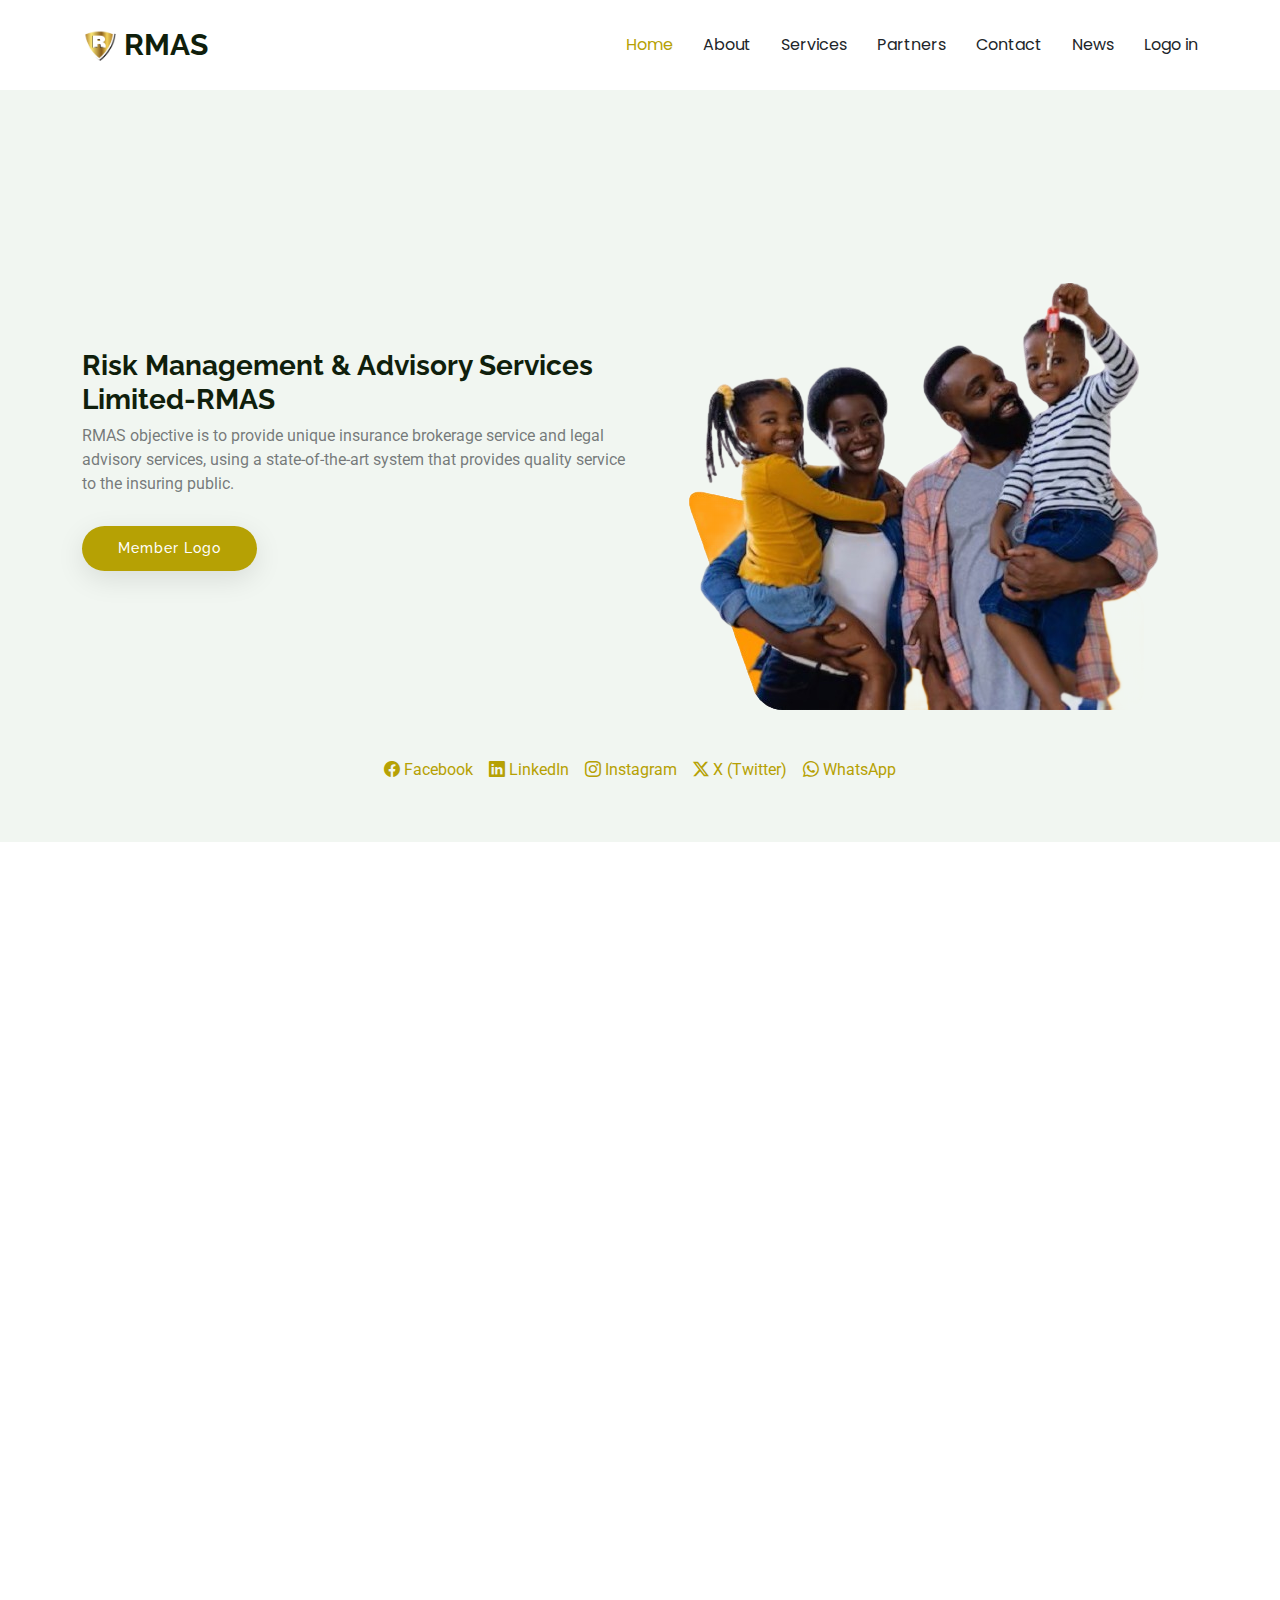
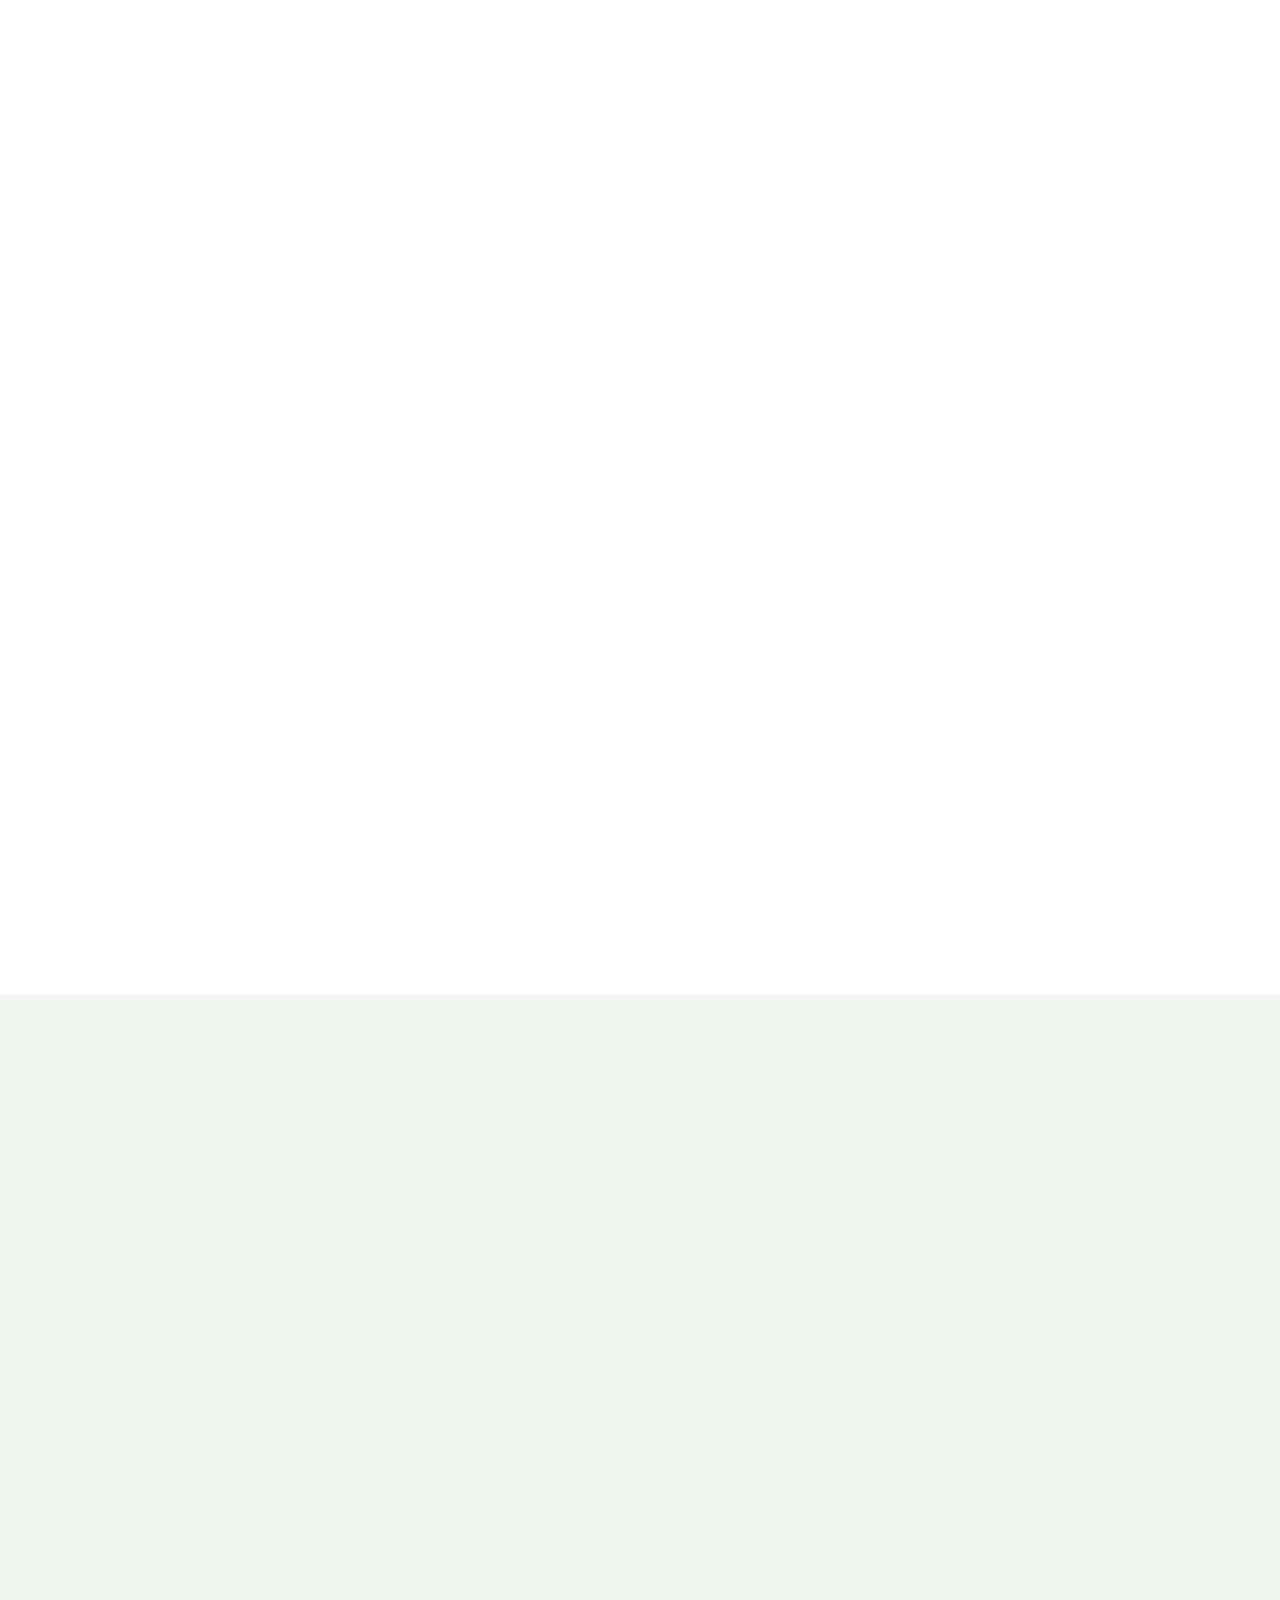
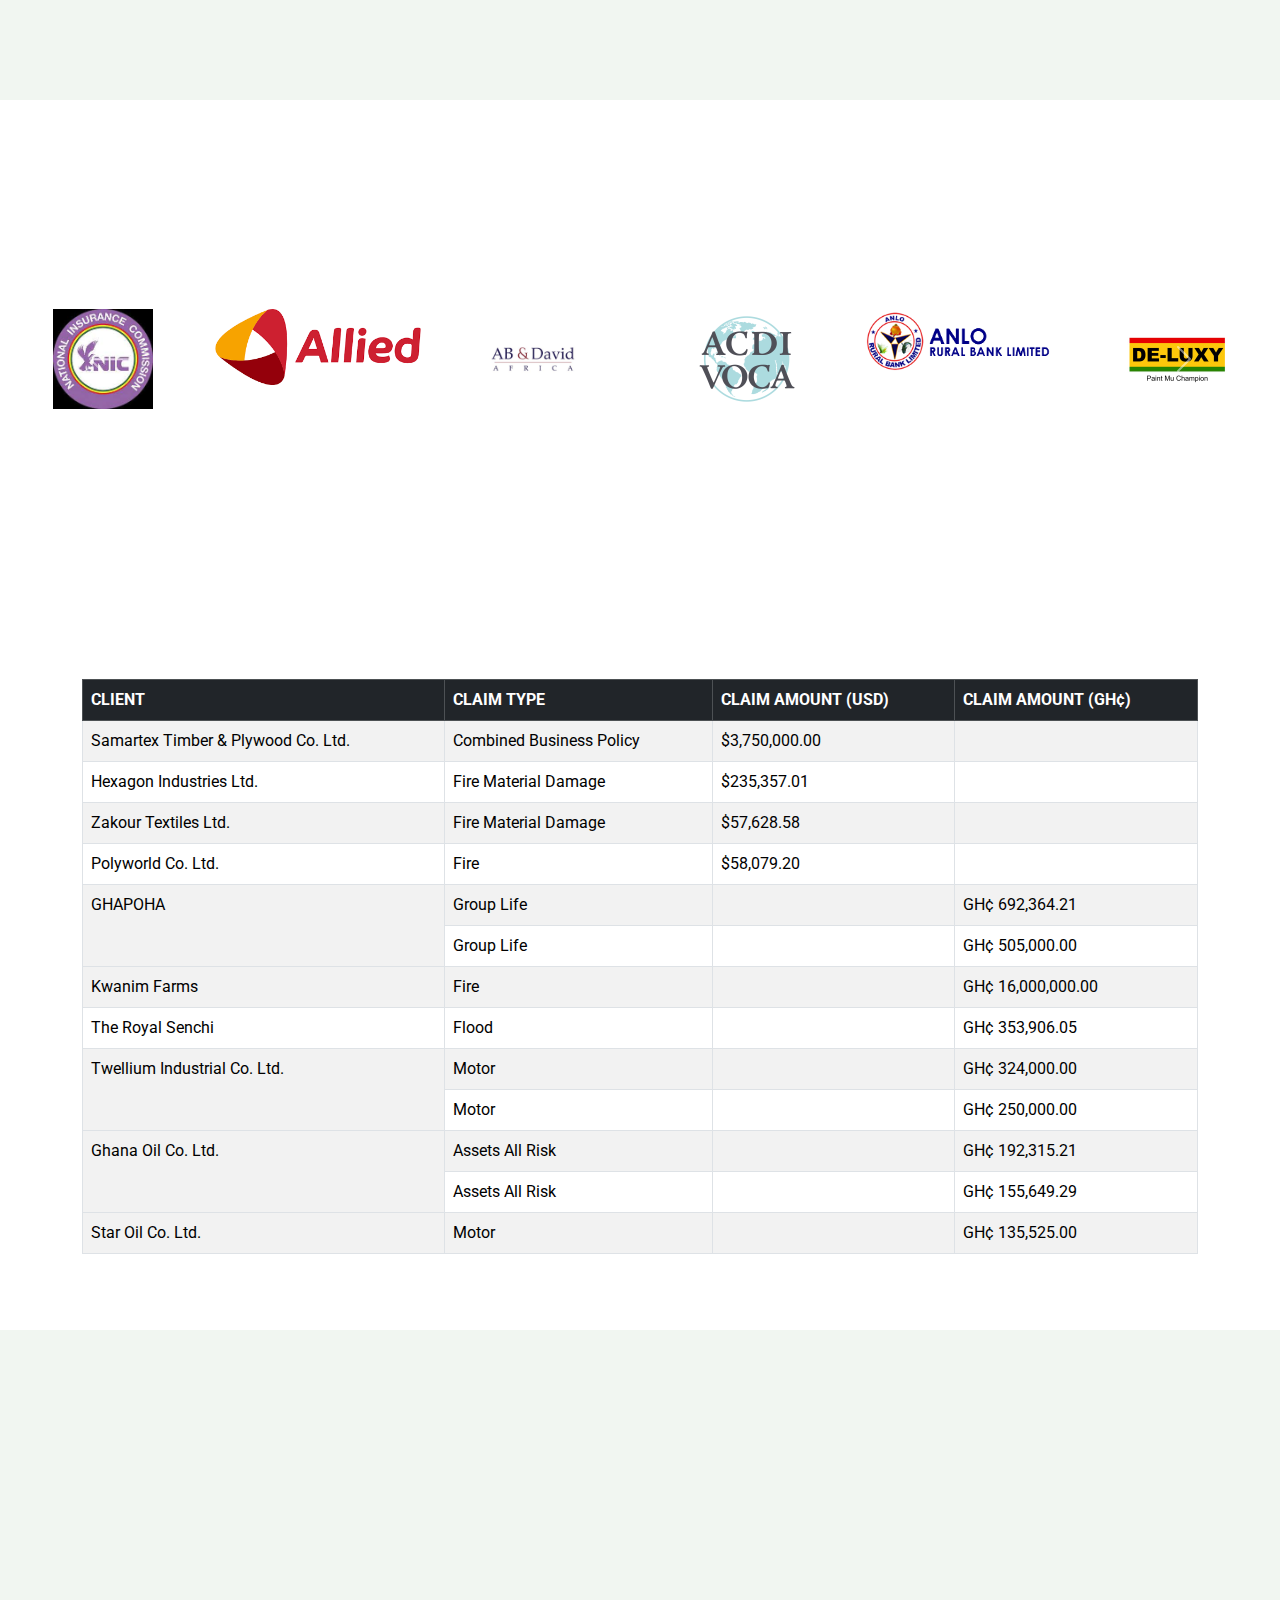
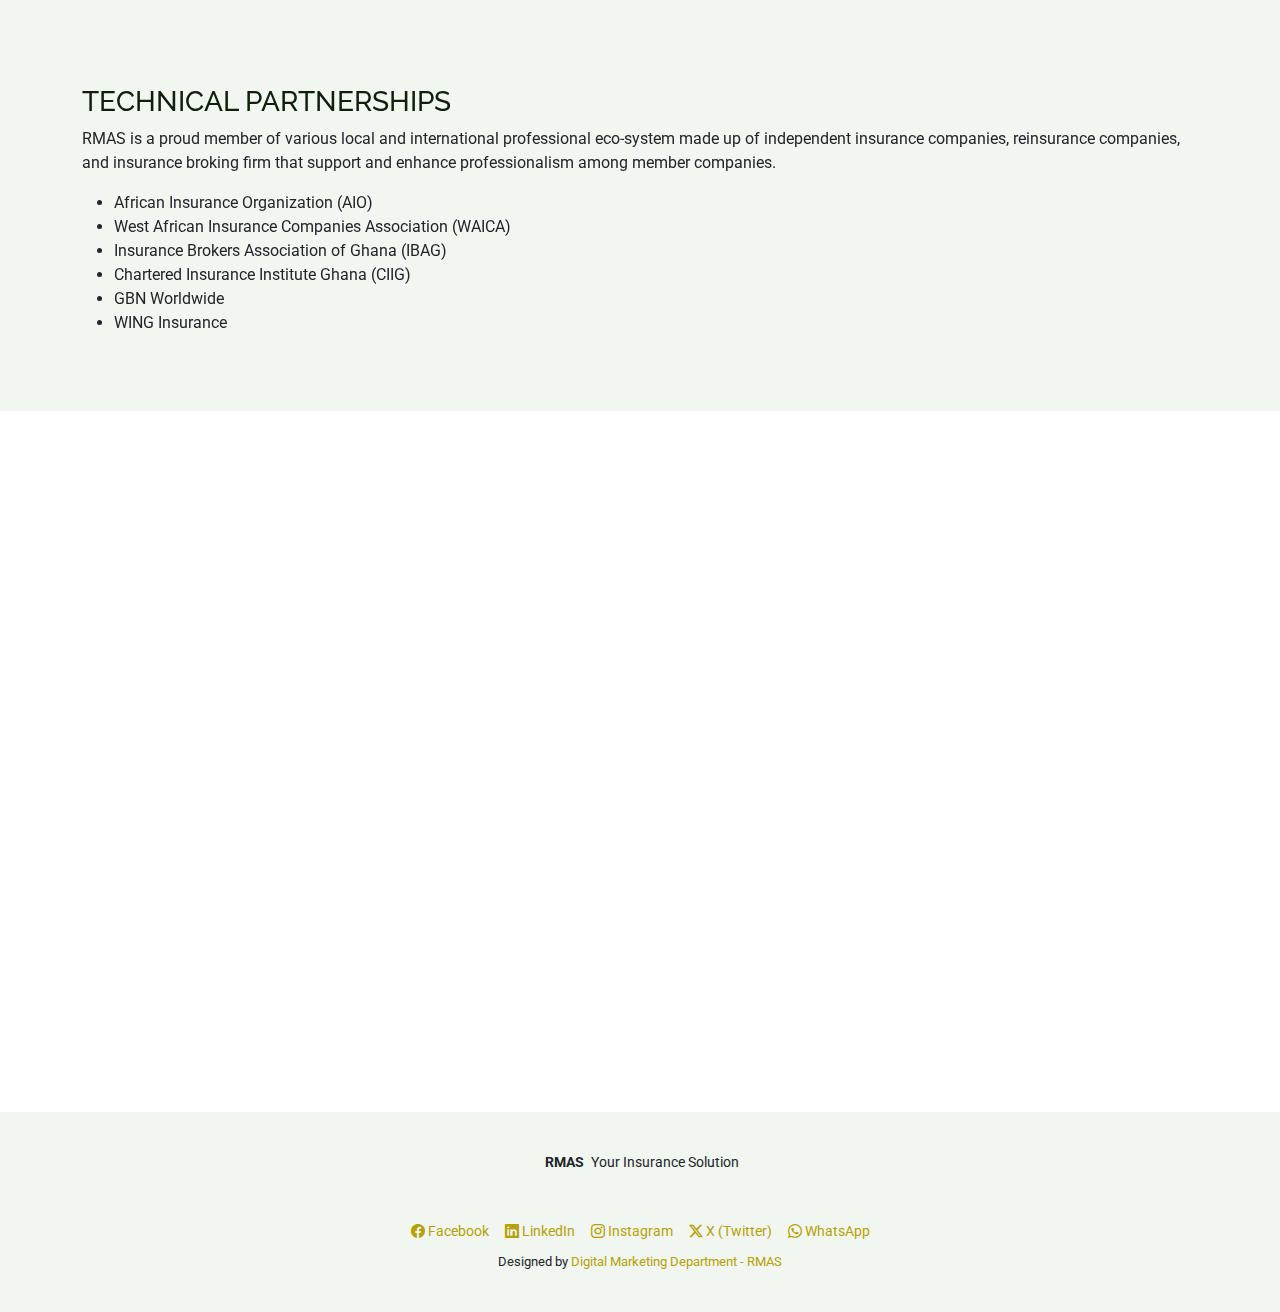
==== index.html @ d05bb5bb "Add files via upload" ====
<!DOCTYPE html>
<html lang="en">

<head>
  <meta charset="utf-8">
  <meta content="width=device-width, initial-scale=1.0" name="viewport">
  <title>RMAS - Insurance Brokers</title>
  <meta name="description" content="">
  <meta name="keywords" content="">

  <!--claims table-->
  <link href="https://cdn.jsdelivr.net/npm/bootstrap@5.3.0/dist/css/bootstrap.min.css" rel="stylesheet">

  <!-- Favicons -->
  <link href="assets/img/logo_head.png" rel="icon">
  <link href="assets/img/logo_head.png" rel="apple-touch-icon">

  <!-- Fonts -->
  <link href="https://fonts.googleapis.com" rel="preconnect">
  <link href="https://fonts.gstatic.com" rel="preconnect" crossorigin>
  <link href="https://fonts.googleapis.com/css2?family=Roboto:ital,wght@0,100;0,300;0,400;0,500;0,700;0,900;1,100;1,300;1,400;1,500;1,700;1,900&family=Poppins:ital,wght@0,100;0,200;0,300;0,400;0,500;0,600;0,700;0,800;0,900;1,100;1,200;1,300;1,400;1,500;1,600;1,700;1,800;1,900&family=Raleway:ital,wght@0,100;0,200;0,300;0,400;0,500;0,600;0,700;0,800;0,900;1,100;1,200;1,300;1,400;1,500;1,600;1,700;1,800;1,900&display=swap" rel="stylesheet">

  <!-- Vendor CSS Files -->
  <link href="assets/vendor/bootstrap/css/bootstrap.min.css" rel="stylesheet">
  <link href="assets/vendor/bootstrap-icons/bootstrap-icons.css" rel="stylesheet">
  <link href="assets/vendor/aos/aos.css" rel="stylesheet">
  <link href="assets/vendor/glightbox/css/glightbox.min.css" rel="stylesheet">

  <!-- Main CSS File -->
  <link href="assets/css/main.css" rel="stylesheet">

  

  <!-- CSS for Styling & Animation -->  
  <style>  
    .faq-title {  
      display: flex;  
      justify-content: space-between;  
      align-items: center;  
      cursor: pointer;  
      padding: 15px;  
      background: #f8f9fa;  
      border-radius: 10px;  
      transition: background 0.3s ease;  
    }  

    .faq-title:hover {  
      background: #e9ecef;  
    }  

    .faq-title h4 {  /* Corrected to h4 */  
      flex-grow: 1;  
      margin: 0 10px;  
      font-size: 16px;  
    }  

    .faq-title i {  
      font-size: 18px;  
      transition: transform 0.3s ease;  
    }  

    .faq-content {  
      display: none;  
      padding: 15px;  
      background: #fff;  
      border-radius: 10px;  
      box-shadow: 0 2px 5px rgba(0, 0, 0, 0.1);  
      transition: all 0.3s ease;  
    }  

    .faq-content.show {  
      display: block;  
    }  

    .faq-item {  
      margin-bottom: 15px;  
      border-radius: 10px;  
      overflow: hidden;  
    }  
  </style>
</head>

<body class="index-page">

  <header id="header" class="header d-flex align-items-center sticky-top">
    <div class="container-fluid container-xl position-relative d-flex align-items-center justify-content-between">

      <a href="index.html" class="logo d-flex align-items-center">  
        <!-- Uncomment the line below if you also wish to use an image logo -->  
        <img src="assets/img/logo_head.png" alt="ERMAS Logo" class="logo-head">  
        <h1 class="sitename">RMAS</h1>  
      </a>  

      <nav id="navmenu" class="navmenu">
        <ul>
          <li><a href="#hero" class="active">Home</a></li>
          <li><a href="#about">About</a></li>
          <li><a href="#services">Services</a></li>
          <li><a href="#features">Partners</a></li>
          <li><a href="#contact">Contact</a></li>
          <il><a href="news.html">News</a></il>
          <li><a href="https://rmasbroker.com/">Logo in</a></li>
        </ul>
        <i class="mobile-nav-toggle d-xl-none bi bi-list"></i>
      </nav>

    </div>
  </header>

  <main class="main">

    <!-- Hero Section -->
    <section id="hero" class="hero section light-background">

      <div class="container position-relative" data-aos="fade-up" data-aos-delay="100">
        <div class="row gy-12">
          <div class="col-lg-6 order-2 order-lg-1 d-flex flex-column justify-content-center">
            <h3><strong>Risk Management & Advisory Services Limited-RMAS</strong></h3>
            <p>RMAS objective is to provide unique insurance brokerage service and legal advisory services, using a state-of-the-art system that provides quality service to the insuring public.</p>
            <div class="d-flex">
              <a href="https://rmasbroker.com/" class="btn-get-started">Member Logo</a>
            </div>
          </div>
          <div class="col-lg-6 order-1 order-lg-2 d-flex justify-content-center light-background align-items-center">
            <img src="assets/img/joyup.png" class="img-fluid" alt="Joyup Logo">
          </div>
    
          
        </div>
      </div>

      <div class="icon-boxes position-relative" data-aos="fade-up" data-aos-delay="200">
        <div class="container position-relative">
            <div class="d-flex justify-content-center align-items-center flex-wrap gap-3 mt-5">
                <a href="https://www.facebook.com/rmasbroker" target="_blank" class="text-decoration-none">
                    <i class="bi bi-facebook"></i> Facebook
                </a>
                <a href="https://www.linkedin.com/company/risk-management-advisory-service-rmas/?viewAsMember=true" target="_blank" class="text-decoration-none">
                    <i class="bi bi-linkedin"></i> LinkedIn
                </a>
                <a href="https://www.instagram.com/rmasbroker/" target="_blank" class="text-decoration-none">
                    <i class="bi bi-instagram"></i> Instagram
                </a>                
                <a href="https://x.com/rmasbroker" target="_blank" class="text-decoration-none">
                  <i class="bi bi-twitter-x"></i> X (Twitter)
              </a>
                <a href="https://wa.me/0277595009" target="_blank" class="text-decoration-none">
                  <i class="bi bi-whatsapp"></i> WhatsApp
              </a>
            </div>
        </div>
    </div>
    
        </div>
      </div>

    </section><!-- /Hero Section -->

    <!-- About Section -->
    <section id="about" class="about section">

      <div class="container">

        <div class="row gy-4">

          <div class="col-lg-6 content" data-aos="fade-up" data-aos-delay="100">
            <!--<p class="who-we-are">Who We Are</p>-->
            <h3>Vision</h3>
            <p class="fst-italic">
              To be among the best broking firms in Ghana and sub-region and recognized as an institution that offer service with diligence and professionalism.
            </p>
            <h3>Core Value</h3>
            <ul>
              <li><i class="bi bi-check-circle"></i> <span>Prompt Service.</span></li>
              <li><i class="bi bi-check-circle"></i> <span>Diligence.</span></li>
              <li><i class="bi bi-check-circle"></i> <span>Professionalism.</span></li>
            </ul>
          </div>

          <div class="col-lg-6 about-images" data-aos="fade-up" data-aos-delay="200">
            <div class="row gy-4">
              <div class="col-lg-5">
                <img src="assets/img/about1.avif" class="img-fluid" alt="" loading="lazy">
              </div>
              <div class="col-lg-6">
                <div class="row gy-2">
                  <div class="col-lg-12">
                    <img src="assets/img/about2.jpg" class="img-fluid" alt="">
                  </div>
                  <div class="col-lg-12">
                    <img src="assets/img/about3.jpg" class="img-fluid" alt="">
                  </div>
                  <!--<div class="col-lg-12">
                    <img src="assets/img/about4.jpg" class="img-fluid" alt="">
                  </div>-->
                </div>
              </div>
            </div>

          </div>

        </div>

      </div>
    </section><!-- /About Section -->

    <!-- Services Section -->
    <section id="services" class="services section">

      <!-- Section Title -->
      <div class="container section-title" data-aos="fade-up">
        <h2>Services</h2>
        <div><span>We offer the following services</span></div>
      </div><!-- End Section Title -->

      <div class="container">

        <div class="row gy-4">

          <div class="col-lg-4 col-md-6" data-aos="fade-up" data-aos-delay="100">
            <div class="service-item  position-relative">
                <h3>Risk Audit and advisory services</h3>
              </a>
              <p>RMAS provides tailored insurance solutions designed to meet the specific need of each client. To ensure the most appropriate recommendations, RMAS conducts a thorough analysis and review of client’s risk exposures taking into consideration the nature and type of business operation. 
                Where there are existing insurance policies, the insurance audit enables RMAS to identify gaps if any in the insurance arrangement.
                RMAS secures the widest possible covers to serve the unique needs of clients’ at the most competitive premium quotation.</p>
            </div>
          </div><!-- End Service Item -->

          <div class="col-lg-4 col-md-6" data-aos="fade-up" data-aos-delay="200">
            <div class="service-item position-relative">
                <h3>Insurance Placement</h3>
              </a>
              <p>RMAS secures tailor-made products to satisfy the unique needs of each client after careful deliberation. Policies are arranged with selected insurance companies with regards to cost, technical and financial capacity, terms and conditions in favor of the client.
              </p>
            </div>
          </div><!-- End Service Item -->

          <div class="col-lg-4 col-md-6" data-aos="fade-up" data-aos-delay="300">
            <div class="service-item position-relative">
                <h3> Claims Management</h3>
              </a>
              <p>The crux of insurance arrangement is claims management. 
                RMAS’s capabilities are legend in regarding to claims management. 
                RMAS assists client’s to complete all necessary documentation expeditiously.
                After the submission of all claims documentation, RMAS provides the technical underpinnings for its clients and ensures claims are settled within the provisions of the cover provided.</p>
            </div>
          </div><!-- End Service Item -->

          <div class="col-lg-4 col-md-6" data-aos="fade-up" data-aos-delay="400">
            <div class="service-item position-relative">
                <h3>Regulatory Compliance</h3>
              </a>
              <p>Some insurance policies are statutory requirements and hence mandatory. An assessment is carried out to ensure compliance with statutory requirements as provided in such laws as:-
                <ul>  
                  <li>Insurance Act 2021, (Act 1061)</li>  
                  <li>Motor Vehicle (Third Party) Insurance Act. (1958)</li>  
                  <li>Workmen Compensation Law, (1987)</li>  
                  <li>Pensions Act, 2008 (ACT 766), as amended by National Pensions Law 2021</li>  
                  <li>And other applicable Laws</li>  
                </ul>  </p>
              <a href="service-details.html" class="stretched-link"></a>
            </div>
          </div><!-- End Service Item -->

          <div class="col-lg-4 col-md-6" data-aos="fade-up" data-aos-delay="500">
            <div class="service-item position-relative">
                <h3>Legal Services (Relating to insurance)</h3>
              </a>
              <p>RMAS offers legal services in relation to insurance and corporate governance.</p>
              <a href="service-details.html" class="stretched-link"></a>
            </div>
          </div><!-- End Service Item -->

          <div class="col-lg-4 col-md-6" data-aos="fade-up" data-aos-delay="600">  
            <div class="service-item position-relative">  
                <img src="assets/img/logo_head.png">  
            </div>  
        </div>  <!-- End Service Item -->

        </div>

      </div>

    </section><!-- /Services Section -->


    <!-- Brokerage Section -->
    <section id="service" class="features section light-background">  
      <!-- Section Title -->  
      <div class="container section-title" data-aos="fade-up">  
        <h2>Brokerage Services</h2>  
        <div><span class="description-title">RMAS </span>offered/offers brokerage services to the following companies.</div> 
      </div>  
    
      <div class="container">  
        <div class="row gy-4">  
    
          <!-- First Row -->  
          <div class="col-md-6 col-lg-4" data-aos="fade-up" data-aos-delay="200">  
            <div class="feature-box faq-item">  
              <div class="faq-title">  
                <h4>GOVERNMENT/ PARASTATAL INSTITUTIONS</h4>  
                <i class="faq-toggle bi bi-chevron-right"></i>  
              </div>  
              <div class="faq-content">  
                <ul>  
                  <li>Social Security & National Insurance Trust (SSNIT)</li>  
                  <li>Ghana Ports and Harbours Authority (GPHA)</li>  
                  <li>National Insurance Commission (NIC)</li>  
                  <li>Ghana School of Law</li>  
                  <li>Agence Francaise De Development</li>  
                  <li>Ghana Institute of Management and Public Administration (GIMPA)</li>  
                  <li>Ghana Incentive-Based Risk Sharing System for Agricultural Lending (GIRSAL)</li>  
                  <li>Ghana Water Co. Ltd.</li>  
                </ul>  
              </div>  
            </div>  
          </div>  
    
          <div class="col-md-6 col-lg-4" data-aos="fade-up" data-aos-delay="300">  
            <div class="feature-box faq-item">  
              <div class="faq-title">  
                <h4>MANUFACTURING/ TELECOM</h4>  <!-- Corrected to <h4> -->  
                <i class="faq-toggle bi bi-chevron-right"></i>  
              </div>  
              <div class="faq-content">  
                <ul>  
                  <li>Impact Art Limited</li>  
                  <li>Angel Data & Telecom Services</li>  
                  <li>Latex Foam Rubber Products Ltd</li>  
                  <li>Isada Concrete Ltd</li>  
                  <li>Hexagon Industries Ltd</li>  
                  <li>Twellium Industrial Company Ghana Ltd.</li>  
                  <li>Sahdo Industries Ltd.</li>  
                  <li>StarFood Co. Ltd.</li>  
                  <li>Foodtech Co. Ltd</li>  
                </ul>   
              </div>  
            </div>  
          </div>  
    
          <div class="col-md-6 col-lg-4" data-aos="fade-up" data-aos-delay="400">  
            <div class="feature-box faq-item">  
              <div class="faq-title">  
                <h4>HOSPITALITY</h4>  <!-- Corrected to <h4> -->  
                <i class="faq-toggle bi bi-chevron-right"></i>  
              </div>  
              <div class="faq-content">  
                <ul>  
                  <li>Lancaster Hotel</li>  
                  <li>The Royal Senchi Resort</li>  
                  <li>Golden Bean Hotel</li>  
                  <li>Sputnik Travel and Tours Ltd</li>  
                  <li>Nustar Lodge Ltd</li>  
                  <li>Hotel Stevens, Ho</li>  
                  <li>Agblor Lodge</li>  
                  <li>Dee-Gold Lodge</li>  
                  <li>Gateway Hotel</li>  
                </ul>    
              </div>  
            </div>  
          </div>  
    
          <!-- Second Row -->  
          <div class="col-md-6 col-lg-4" data-aos="fade-up" data-aos-delay="500">  
            <div class="feature-box faq-item">  
              <div class="faq-title">  
                <h4>ENERGY </h4>  <!-- Corrected to <h4> -->  
                <i class="faq-toggle bi bi-chevron-right"></i>  
              </div>  
              <div class="faq-content">  
                <ul>  
                  <li>Goil Plc.</li>  
                  <li>Star Oil Ltd</li>  
                  <li>Strategic Energy</li>  
                  <li>Glory Oil Co. Ltd.</li>  
                  <li>Oil Channel Ltd</li>  
                  <li>Allied Oil Ltd</li>  
                  <li>Trade Cross Ltd</li>  
                  <li>Jubaili Bros. Ltd</li>  
                  <li>Lucky Oil Company Ltd</li>  
                  <li>Dzikson Co. Ltd.</li>  
                  <li>Blanko Oil Ltd.</li>  
                  <li>Bulk Oil Storage and Transportation Co. Ltd. (BOST)</li>  
                </ul>  
              </div>  
            </div>  
          </div>  
    
          <div class="col-md-6 col-lg-4" data-aos="fade-up" data-aos-delay="600">  
            <div class="feature-box faq-item">  
              <div class="faq-title">  
                <h4>AGRIC/ COMMERCE/ TRANSPORT</h4>  <!-- Corrected to <h4> -->  
                <i class="faq-toggle bi bi-chevron-right"></i>  
              </div>  
              <div class="faq-content">  
                <ul>  
                  <li>Takoradi Flour Mill Ltd</li>  
                  <li>Logs &amp; Lumber Ltd</li>  
                  <li>Samartex Timber &amp; Plywood Co. Ltd.</li>  
                  <li>Aglow Agric Products Ltd</li>  
                  <li>Zuma Trading</li>  
                  <li>Western Textiles Ltd</li>  
                  <li>All Office Ltd</li>  
                  <li>Blanko Logistic Co. Ltd.</li>  
                  <li>Arise Logistic Co. Ltd.</li>  
                  <li>Universal Car Care Co. Ltd.</li>  
                  <li>Ibrawud Co. Ltd.</li>  
                  <li>StarLog Co. Ltd</li>  
                  <li>Nutmeg Limited</li>  
                  <li>Samiva Limited</li>  
                </ul>   
              </div>  
            </div>  
          </div>  
    
          <div class="col-md-6 col-lg-4" data-aos="fade-up" data-aos-delay="700">  
            <div class="feature-box faq-item">  
              <div class="faq-title">  
                <h4>FINANCIAL INSTITUTIONS</h4>  <!-- Corrected to <h4> -->  
                <i class="faq-toggle bi bi-chevron-right"></i>  
              </div>  
              <div class="faq-content">  
                <ul>  
                  <li>ARB Apex Bank Plc</li>  
                  <li>Kpassa Rural Bank</li>  
                  <li>Boulders Advisors Ltd</li>  
                  <li>Anlo Rural Bank Ltd</li>  
                  <li>XDS Data Ghana Ltd</li>  
                </ul>    
              </div>  
            </div>  
          </div>  

          <!-- third Row -->  
          <div class="col-md-6 col-lg-4" data-aos="fade-up" data-aos-delay="500">  
            <div class="feature-box faq-item">  
              <div class="faq-title">  
                <h4>MINING / CONSTRUCTION</h4>  <!-- Corrected to <h4> -->  
                <i class="faq-toggle bi bi-chevron-right"></i>  
              </div>  
              <div class="faq-content">  
                <ul>  
                  <li>Krane Construction Gh. Ltd</li>  
                  <li>Mapp-H Construction Ltd</li>  
                  <li>Ship Partner West Africa</li>  
                  <li>Naine Trac Ghana Ltd</li>  
                  <li>General Construction Company Limited</li>  
                </ul>    
              </div>  
            </div>  
          </div>  
    
          <div class="col-md-6 col-lg-4" data-aos="fade-up" data-aos-delay="600">  
            <div class="feature-box faq-item">  
              <div class="faq-title">    
                <h4>CONSULTANCY</h4>  <!-- Corrected to <h4> -->  
                <i class="faq-toggle bi bi-chevron-right"></i>  
              </div>  
              <div class="faq-content">  
                <ul>  
                  <li>AB &amp; David Law</li>  
                  <li>Pragma Solution Limited</li>  
                  <li>Vista Architects</li>  
                  <li>KE &amp; T Consult</li>  
                </ul>  
              </div>  
            </div>  
          </div>  
    
        </div>  
      </div>  
    
        
    
    
    </section><!-- /Features Section -->  
    
    <!-- client Section -->
    <section id="" class="pricing section">

      <!-- Section Title -->
      <div class="container section-title" data-aos="fade-up">
        <h2>client</h2>
        <div><span>Some Of Our</span> <span class="description-title">Clients</span></div>
      </div><!-- End Section Title -->

            <div id="partnersCarousel" class="carousel slide" data-bs-ride="carousel">
                <!-- Carousel Inner -->
                <div class="carousel-inner text-center">
                    <!-- Slide 1 -->
                    <div class="carousel-item active">
                        <div class="row g-2">
                            <div class="col-2">
                              <img src="assets/img/clients/nic.jpg" class="img-fluid" alt="Partner 1 Logo" style="max-height: 100px; object-fit: contain;">
                            </div>
                            <div class="col-2">
                                <img src="assets/img/clients/allied.png" class="img-fluid" alt="Partner 2 Logo" style="max-height: 100px; object-fit: contain;">
                            </div>
                            <div class="col-2">
                                <img src="assets/img/clients/ab&david.jpg" class="img-fluid" alt="Partner 3 Logo" style="max-height: 100px; object-fit: contain;">
                            </div>
                            <div class="col-2">
                                <img src="assets/img/clients/acdi voca.webp" class="img-fluid" alt="Partner 4 Logo" style="max-height: 100px; object-fit: contain;">
                            </div>
                            <div class="col-2">
                              <img src="assets/img/clients/anlo rural bank.png" class="img-fluid" alt="Partner 4 Logo" style="max-height: 100px; object-fit: contain;">
                          </div>
                          <div class="col-2">
                            <img src="assets/img/clients/de-luxy.jpg" class="img-fluid" alt="Partner 4 Logo" style="max-height: 100px; object-fit: contain;">
                        </div>
                        </div>
                    </div>
                    <!-- Slide 2 -->
                    <div class="carousel-item">
                        <div class="row g-4">
                            <div class="col-2">
                                <img src="assets/img/clients/Glory oil.jpg" class="img-fluid" alt="Partner 5 Logo" style="max-height: 100px; object-fit: contain;">
                            </div>
                            <div class="col-2">
                                <img src="assets/img/clients/goil.png" class="img-fluid" alt="Partner 6 Logo" style="max-height: 100px; object-fit: contain;">
                            </div>
                            <div class="col-2">
                                <img src="assets/img/clients/golden.jpg" class="img-fluid" alt="Partner 6 Logo" style="max-height: 100px; object-fit: contain;">
                            </div>
                            <div class="col-2">
                                <img src="assets/img/clients/GPHALOGO.png" class="img-fluid" alt="Partner 6 Logo" style="max-height: 100px; object-fit: contain;">
                            </div>
                            <div class="col-2">
                              <img src="assets/img/clients/krane.png" class="img-fluid" alt="Partner 4 Logo" style="max-height: 100px; object-fit: contain;">
                          </div>
                          <div class="col-2">
                            <img src="assets/img/clients/lancaster-accra.jpg" class="img-fluid" alt="Partner 4 Logo" style="max-height: 100px; object-fit: contain;">
                        </div>
                        </div>
                    </div>
                    <!-- Slide 3 -->
                    <div class="carousel-item">
                      <div class="row g-4">
                          <div class="col-2">
                              <img src="assets/img/clients/LATEX FOAM.jpg" class="img-fluid" alt="Partner 5 Logo" style="max-height: 100px; object-fit: contain;">
                          </div>
                          <div class="col-2">
                              <img src="assets/img/clients/logs.png" class="img-fluid" alt="Partner 6 Logo" style="max-height: 100px; object-fit: contain;">
                          </div>
                          <div class="col-2">
                              <img src="assets/img/clients/Oilchannel_Logo.jpeg" class="img-fluid" alt="Partner 6 Logo" style="max-height: 100px; object-fit: contain;">
                          </div>
                          <div class="col-2">
                              <img src="assets/img/clients/Samartex Logo with name.jpg" class="img-fluid" alt="Partner 6 Logo" style="max-height: 100px; object-fit: contain;">
                          </div>
                          <div class="col-2">
                            <img src="assets/img/clients/samiva.jpg" class="img-fluid" alt="Partner 4 Logo" style="max-height: 100px; object-fit: contain;">
                        </div>
                        <div class="col-2">
                          <img src="assets/img/clients/senchi.jpg" class="img-fluid" alt="Partner 4 Logo" style="max-height: 100px; object-fit: contain;">
                      </div>
                      </div>
                  </div>
                  <!-- Slide 4 -->
                  <div class="carousel-item">
                    <div class="row g-4">
                        <div class="col-2">
                            <img src="assets/img/clients/ssnit.png" class="img-fluid" alt="Partner 5 Logo" style="max-height: 100px; object-fit: contain;">
                        </div>
                        <div class="col-2">
                            <img src="assets/img/clients/STAROIL.jpg" class="img-fluid" alt="Partner 6 Logo" style="max-height: 100px; object-fit: contain;">
                        </div>
                        <div class="col-2">
                            <img src="assets/img/clients/xds.jpg" class="img-fluid" alt="Partner 6 Logo" style="max-height: 100px; object-fit: contain;">
                        </div>
                        <div class="col-2">
                            <img src="assets/img/clients/twellium.png" class="img-fluid" alt="Partner 6 Logo" style="max-height: 100px; object-fit: contain;">
                        </div>
                        <div class="col-2">
                          <img src="assets/img/clients/ARBapex.png" class="img-fluid" alt="Partner 4 Logo" style="max-height: 100px; object-fit: contain;">
                      </div>
                      <div class="col-2">
                        <!--<img src="assets/img/clients/" class="img-fluid" alt="Partner 4 Logo" style="max-height: 100px; object-fit: contain;">-->
                    </div>
                    </div>
                </div>
                </div>
    
                <!-- Controls -->
                <button class="carousel-control-prev" type="button" data-bs-target="#partnersCarousel" data-bs-slide="prev">
                    <span class="carousel-control-prev-icon" aria-hidden="true"></span>
                    <span class="visually-hidden">Previous</span>
                </button>
                <button class="carousel-control-next" type="button" data-bs-target="#partnersCarousel" data-bs-slide="next">
                    <span class="carousel-control-next-icon" aria-hidden="true"></span>
                    <span class="visually-hidden">Next</span>
                </button>
            </div>

    </section><!-- /client Section -->

   <!--claim section-->
    <section id=""class="">
      <!-- Section Title -->  
      <div class="container section-title" data-aos="fade-up">  
        <h2>Claims</h2>  
        <div>Some <span class="description-title">Major </span>Cliams Handled.</div> 
      </div> 

      <div class="container">
      <table class="table table-bordered table-striped table-hover">
        <thead>
          <thead class="table-dark">
            <tr>
                <th>CLIENT</th>
                <th>CLAIM TYPE</th>
                <th>CLAIM AMOUNT (USD)</th>
                <th>CLAIM AMOUNT (GH¢)</th>
            </tr>
        </thead>
        <tbody>
            <tr>
                <td>Samartex Timber & Plywood Co. Ltd.</td>
                <td>Combined Business Policy</td>
                <td>$3,750,000.00</td>
                <td></td>
            </tr>
            <tr>
                <td>Hexagon Industries Ltd.</td>
                <td>Fire Material Damage</td>
                <td>$235,357.01</td>
                <td></td>
            </tr>
            <tr>
                <td>Zakour Textiles Ltd.</td>
                <td>Fire Material Damage</td>
                <td>$57,628.58</td>
                <td></td>
            </tr>
            <tr>
                <td>Polyworld Co. Ltd.</td>
                <td>Fire</td>
                <td>$58,079.20</td>
                <td></td>
            </tr>
            <tr>
                <td rowspan="2">GHAPOHA</td>
                <td>Group Life</td>
                <td></td>
                <td>GH¢ 692,364.21</td>
            </tr>
            <tr>
                <td>Group Life</td>
                <td></td>
                <td>GH¢ 505,000.00</td>
            </tr>
            <tr>
                <td>Kwanim Farms</td>
                <td>Fire</td>
                <td></td>
                <td>GH¢ 16,000,000.00</td>
            </tr>
            <tr>
                <td>The Royal Senchi</td>
                <td>Flood</td>
                <td></td>
                <td>GH¢ 353,906.05</td>
            </tr>
            <tr>
                <td rowspan="2">Twellium Industrial Co. Ltd.</td>
                <td>Motor</td>
                <td></td>
                <td>GH¢ 324,000.00</td>
            </tr>
            <tr>
                <td>Motor</td>
                <td></td>
                <td>GH¢ 250,000.00</td>
            </tr>
            <tr>
                <td rowspan="2">Ghana Oil Co. Ltd.</td>
                <td>Assets All Risk</td>
                <td></td>
                <td>GH¢ 192,315.21</td>
            </tr>
            <tr>
                <td>Assets All Risk</td>
                <td></td>
                <td>GH¢ 155,649.29</td>
            </tr>
            <tr>
                <td>Star Oil Co. Ltd.</td>
                <td>Motor</td>
                <td></td>
                <td>GH¢ 135,525.00</td>
            </tr>
        </tbody>
    </table></div>
    
    </section><!--end of claims section-->
    
    <!-- FAQ Section -->
<section id="features" class="faq section light-background">
  <!-- Section Title -->
  <div class="container section-title" data-aos="fade-up">
    <h2>Partners</h2>
  </div><!-- End Section Title -->

  <div class="container">
    <div class="row gy-4">
        <!-- Left Column: Note Section -->
        <div class="col-md-6 col-lg-6" data-aos="fade-up" data-aos-delay="100">
            <div class="content px-xl-5">
                <h3><span>Please </span><strong>Note</strong></h3>
                <p>
                    RMAS is licensed to deal with any Insurance Company. We always select the best or a combination of the best to ensure a holistic coverage for our client.
                </p>
            </div>
        </div>

        <!-- Right Column: FAQ Sections -->
        <div class="col-md-6 col-lg-6">
            <div class="row gy-4 d-flex flex-wrap">
                
                <!-- First FAQ Box -->
                <div class="col-md-6 col-lg-6" data-aos="fade-up" data-aos-delay="200">
                    <div class="feature-box faq-item">
                        <div class="faq-title">
                            <i class="bi bi-check-circle text-success"></i>
                            <h4>General Insurance </h4>
                            <i class="faq-toggle bi bi-chevron-down"></i>
                        </div>
                        <div class="faq-content">
                          <ul>
                            <li>SIC Insurance PLC.</li>
                            <li>Hollard Insurance Ghana Ltd.</li>
                            <li>Star Assurance Co. Ltd.</li>
                            <li>Vanguard Assurance Co. Ltd.</li>
                            <li>Enterprise Insurance Co. Ltd.</li>
                            <li>Donewell Insurance Co. Ltd.</li>
                            <li>Phoenix Insurance Co. Ltd.</li>
                            <li>Prime Insurance Co. Ltd.</li>
                            <li>Glico General Insurance Co. Ltd.</li>
                            <li>SanlamAllianz Insurance Ghana Ltd.</li>
                            <li>Loyalty Insurance Co. Ltd.</li>
                            <li>Imperial General Insurance Co. Ltd.</li>
                            <li>Ghana Union Assurance Co. Ltd.</li>
                            <li>Bedrock Insurance Co. Ltd.</li>
                            <li>Activa Insurance Co. Ltd.</li>
                            <li>Coronation Insurance Ghana Ltd.</li>
                            <li>Millennium Insurance Co. Ltd.</li>
                            <li>Nsia Ghana</li>
                            <li>Priority Insurance Ltd.</li>
                            <li>Provident Insurance Co. Ltd.</li>
                            <li>Quality Assurance Co. Ltd.</li>
                            <li>Serene Insurance Co. Ltd.</li>
                            <li>Sunu Assurance Co. Ltd.</li>
                            <li>Unique Insurance Co. Ltd.</li>
                        </ul>
                        
                        </div>
                    </div>
                </div>

                <!-- Second FAQ Box -->
                <div class="col-md-6 col-lg-6" data-aos="fade-up" data-aos-delay="300">
                    <div class="feature-box faq-item">
                        <div class="faq-title">
                            <i class="bi bi-check-circle text-success"></i>
                            <h4>Life Insurance</h4>
                            <i class="faq-toggle bi bi-chevron-down"></i>
                        </div>
                        <div class="faq-content">
                          <ul>
                            <li>Enterprise Life Co. Ltd.</li>
                            <li>GlicoLife Co. Ltd.</li>
                            <li>Pinnacle Life Co. Ltd.</li>
                            <li>Hollard Life Co. Ltd.</li>
                            <li>SIC Life Co. Ltd.</li>
                            <li>Metropolitan Life</li>
                            <li>Prudential Life</li>
                            <li>SanlamAllianz Life Ghana Ltd.</li>
                            <li>StarLife Co. Ltd.</li>
                            <li>Vanguard Life Co. Ltd.</li>
                            <li>Milife Co. Ltd.</li>
                            <li>Old Mutual Life Assurance Company Ghana</li>
                            <li>Impact Life Insurance Limited Company.</li>
                        </ul>
                        
                        </div>
                    </div>
                </div>

                <!-- Third FAQ Box -->
                <div class="col-md-6 col-lg-6" data-aos="fade-up" data-aos-delay="400">
                    <div class="feature-box faq-item">
                        <div class="faq-title">
                            <i class="bi bi-check-circle text-success"></i>
                            <h4>Medical & Health Insurance</h4>
                            <i class="faq-toggle bi bi-chevron-down"></i>
                        </div>
                        <div class="faq-content">
                          <ul>
                            <li>Acacia Health Insurance Ltd.</li>
                            <li>Premier Health Insurance</li>
                            <li>Cosmopolitan Health Insurance</li>
                            <li>Glico Healthcare Ltd.</li>
                            <li>Apex Health</li>
                            <li>Ace Medical</li>
                            <li>Equity Health Insurance Limited</li>
                            <li>Metropolitan Health Insurance Ghana Limited</li>
                            <li>Nationwide Medical Health Insurance Scheme Limited</li>
                        </ul>
                        
                        </div>
                    </div>
                </div>

            </div> <!-- End of inner row -->
        </div> <!-- End of FAQ column -->
        <div class="service-item  position-relative">
          <h3>TECHNICAL PARTNERSHIPS </h3>
        <p> RMAS is a proud member of various local and international professional eco-system made up of independent insurance companies, reinsurance companies, and insurance broking firm that support and enhance professionalism among member companies.
          <ul>
            <li>African Insurance Organization (AIO)</li>
            <li>West African Insurance Companies Association (WAICA)</li>
            <li>Insurance Brokers Association of Ghana (IBAG)</li>
            <li>Chartered Insurance Institute Ghana (CIIG)</li>
            <li>GBN Worldwide</li>
            <li>WING Insurance</li>
        </ul>
        
        </p>
      </div>
    
    </div> <!-- End of main row -->
</div>

</div>
</section><!-- /partners Section -->

    <!-- Contact Section -->
    <section id="contact" class="contact section">

      <!-- Section Title -->
      <div class="container section-title" data-aos="fade-up">
        <h2>Contact</h2>
        <div><span class="description-title">Contact Us</span></div>
      </div><!-- End Section Title -->

      <div class="container" data-aos="fade" data-aos-delay="100">

        <div class="row gy-4">

          <div class="col-lg-4">
            <div class="info-item d-flex" data-aos="fade-up" data-aos-delay="200">
              <i class="bi bi-geo-alt flex-shrink-0"></i>
              <div>
                <h3>Address</h3>
                <p>Off: 120 B, SpintexRoad Industrial Area.</p>
              </div>
            </div><!-- End Info Item -->

            <div class="info-item d-flex" data-aos="fade-up" data-aos-delay="300">
              <i class="bi bi-telephone flex-shrink-0"></i>
              <div>
                <h3>Call Us</h3>
                <p>0277595009, 0243961602, 0244315834</p>
              </div>
            </div><!-- End Info Item -->

            <div class="info-item d-flex" data-aos="fade-up" data-aos-delay="400">
              <i class="bi bi-envelope flex-shrink-0"></i>
              <div>
                <h3>Email Us</h3>
                <p>info@rmasgh.com</p>
              </div>
            </div><!-- End Info Item -->

            <div class="info-item d-flex" data-aos="fade-up" data-aos-delay="400">
              <i class="bi bi-buildings"></i>
              <div>
                <h3>Branches</h3>
                <p>Takradi Branch</p>
                <p>Tema Branch</p>
              </div>
            </div><!-- End Info Item -->

          </div>

          <div class="col-lg-4">
            <form action="forms/contact.php" method="post" class="php-email-form" data-aos="fade-up" data-aos-delay="200">
              <div class="row gy-4">

                <div class="col-md-6">
                  <input type="text" name="name" class="form-control" placeholder="Your Name" required="">
                </div>

                <div class="col-md-6 ">
                  <input type="email" class="form-control" name="email" placeholder="Your Email" required="">
                </div>

                <div class="col-md-12">
                  <input type="text" class="form-control" name="subject" placeholder="Subject" required="">
                </div>

                <div class="col-md-12">
                  <textarea class="form-control" name="message" rows="6" placeholder="Message" required=""></textarea>
                </div>

                <div class="col-md-12 text-center">
                  <div class="loading">Loading</div>
                  <div class="error-message"></div>
                  <div class="sent-message">Your message has been sent. Thank you!</div>

                  <button type="submit">Send Message</button>
                </div>

              </div>
            </form>
          </div><!-- End Contact Form -->

          <div class="col-lg-4">
            <div>
              <p>The company is manned by qualified and experienced professionals trained in Insurance, Law, Risk Management, and Advisory services. An added advantage is our strong working relationships with personnel from all major insurance companies, allowing us to efficiently facilitate processes and reduce turnaround times.</p>
            <p>We invite you to utilize our services, as we consistently provide competitive quotes that help reduce your premium expenditures. Additionally, we conduct regular surveys to minimize your exposures and identify any coverage gaps, ensuring that you remain comprehensively insured.</p>
           <p>We are pleased to be of service to you at <strong>NO ADDITIONAL COST</strong>.</p> 
          </div>
          </div>

        </div>

      </div>

    </section><!-- /Contact Section -->

  </main>
  <!-- JavaScript for Toggle Effect -->  
  <script>  
    document.querySelectorAll('.faq-title').forEach(item => {  
      item.addEventListener('click', () => {  
        const parent = item.parentElement;  
        const icon = item.querySelector('.faq-toggle');  

        parent.classList.toggle('faq-active');  
        parent.querySelector('.faq-content').classList.toggle('show');  

        // Toggle between chevron-right and chevron-down  
        if (icon.classList.contains('bi-chevron-right')) {  
          icon.classList.replace('bi-chevron-right', 'bi-chevron-down');  
        } else {  
          icon.classList.replace('bi-chevron-down', 'bi-chevron-right');  
        }  
      });  
    });  
  </script> 

  <footer id="footer" class="footer light-background">

    <div class="container">
      <div class="copyright text-center ">
        <p><strong class="px-1 sitename">RMAS</strong> <span>Your Insurance Solution</span></p>
      </div>
      <div class="d-flex justify-content-center align-items-center flex-wrap gap-3 mt-5">
        <a href="https://www.facebook.com/rmasbroker" target="_blank" class="text-decoration-none">
            <i class="bi bi-facebook"></i> Facebook
        </a>
        <a href="https://www.linkedin.com/company/risk-management-advisory-service-rmas/?viewAsMember=true" target="_blank" class="text-decoration-none">
            <i class="bi bi-linkedin"></i> LinkedIn
        </a>
        <a href="https://www.instagram.com/rmasbroker/" target="_blank" class="text-decoration-none">
            <i class="bi bi-instagram"></i> Instagram
        </a>                
        <a href="https://x.com/rmasbroker" target="_blank" class="text-decoration-none">
          <i class="bi bi-twitter-x"></i> X (Twitter)
      </a>
        <a href="https://wa.me/0277595009" target="_blank" class="text-decoration-none">
          <i class="bi bi-whatsapp"></i> WhatsApp
      </a>
    </div>
      <div class="credits">
        Designed by <a href="">Digital Marketing Department - RMAS</a>
      </div>
    </div>

  </footer>

  <!-- Scroll Top -->
  <a href="#" id="scroll-top" class="scroll-top d-flex align-items-center justify-content-center"><i class="bi bi-arrow-up-short"></i></a>

  <!-- Preloader -->
  <div id="preloader"></div>

  <!-- Vendor JS Files -->
  <script src="assets/vendor/bootstrap/js/bootstrap.bundle.min.js"></script>
  <script src="assets/vendor/php-email-form/validate.js"></script>
  <script src="assets/vendor/aos/aos.js"></script>
  <script src="assets/vendor/glightbox/js/glightbox.min.js"></script>

  <!-- Main JS File -->
  <script src="assets/js/main.js"></script>

</body>

</html>
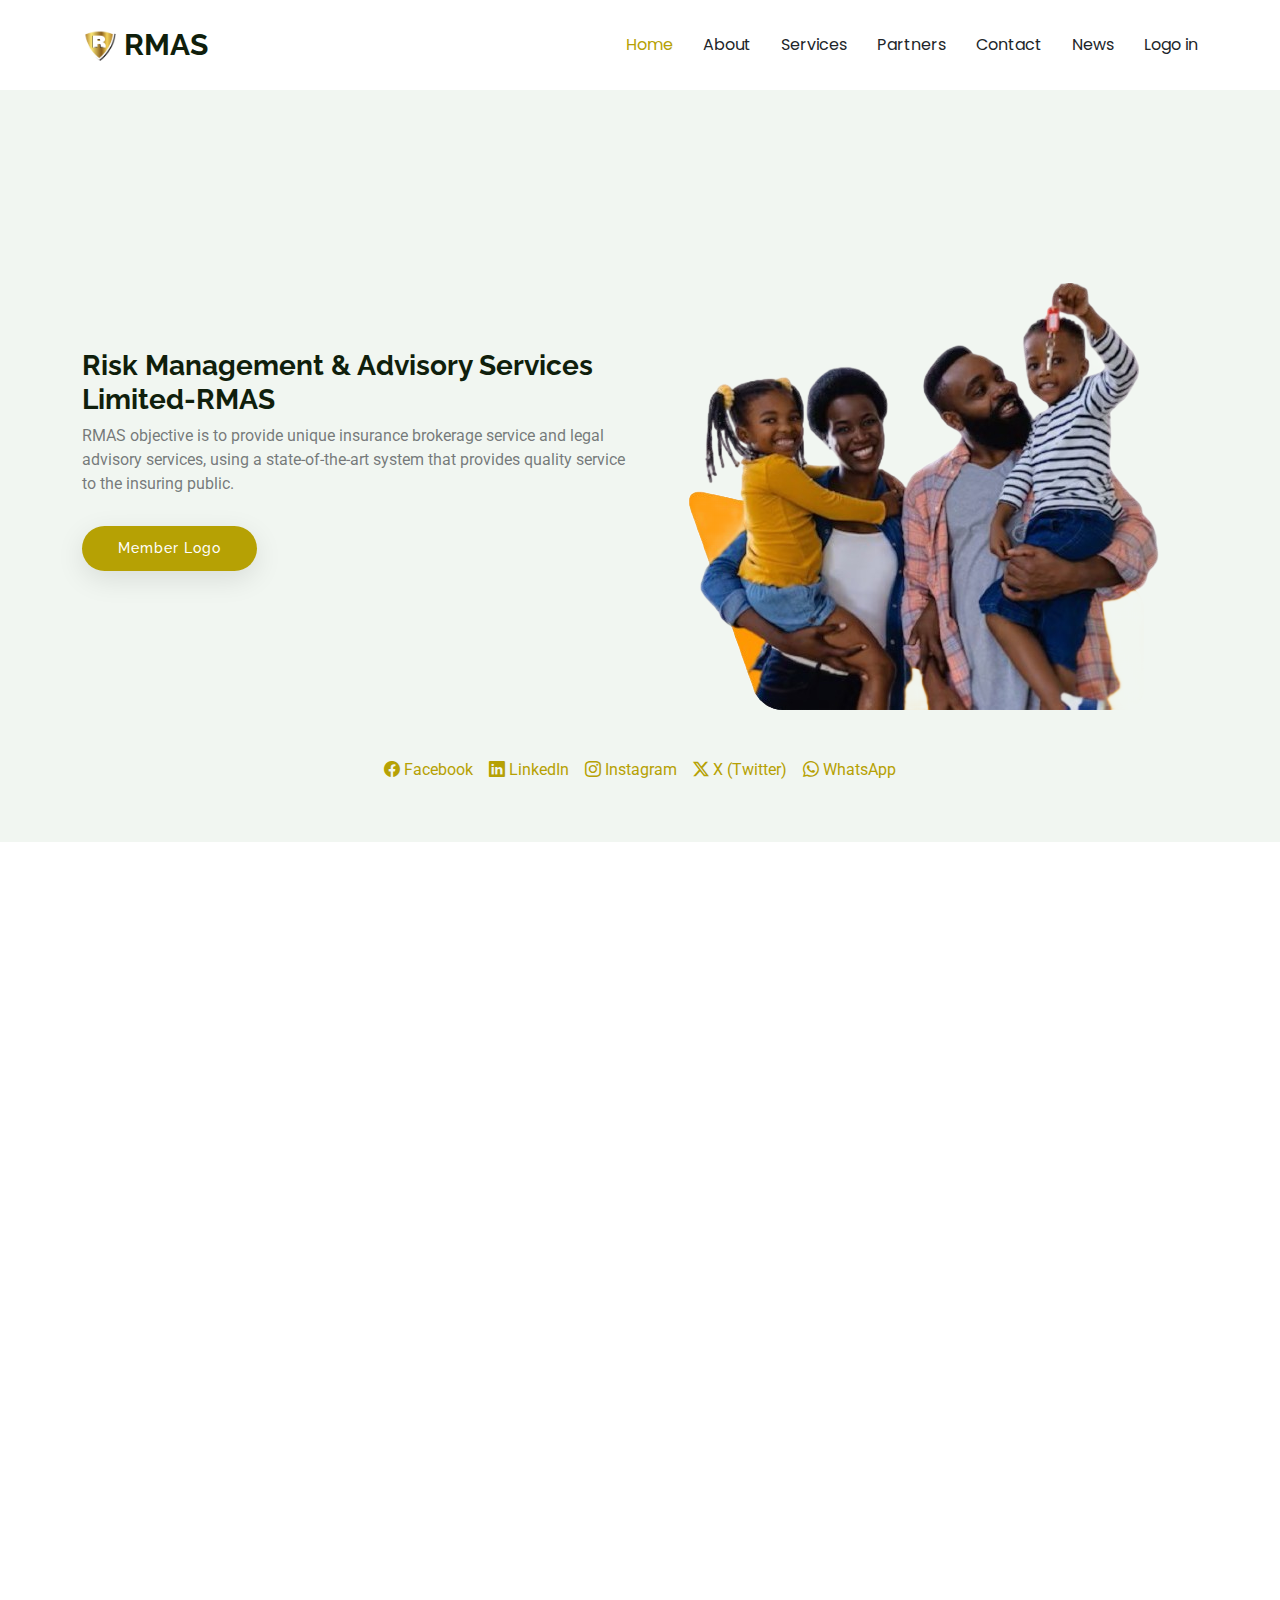
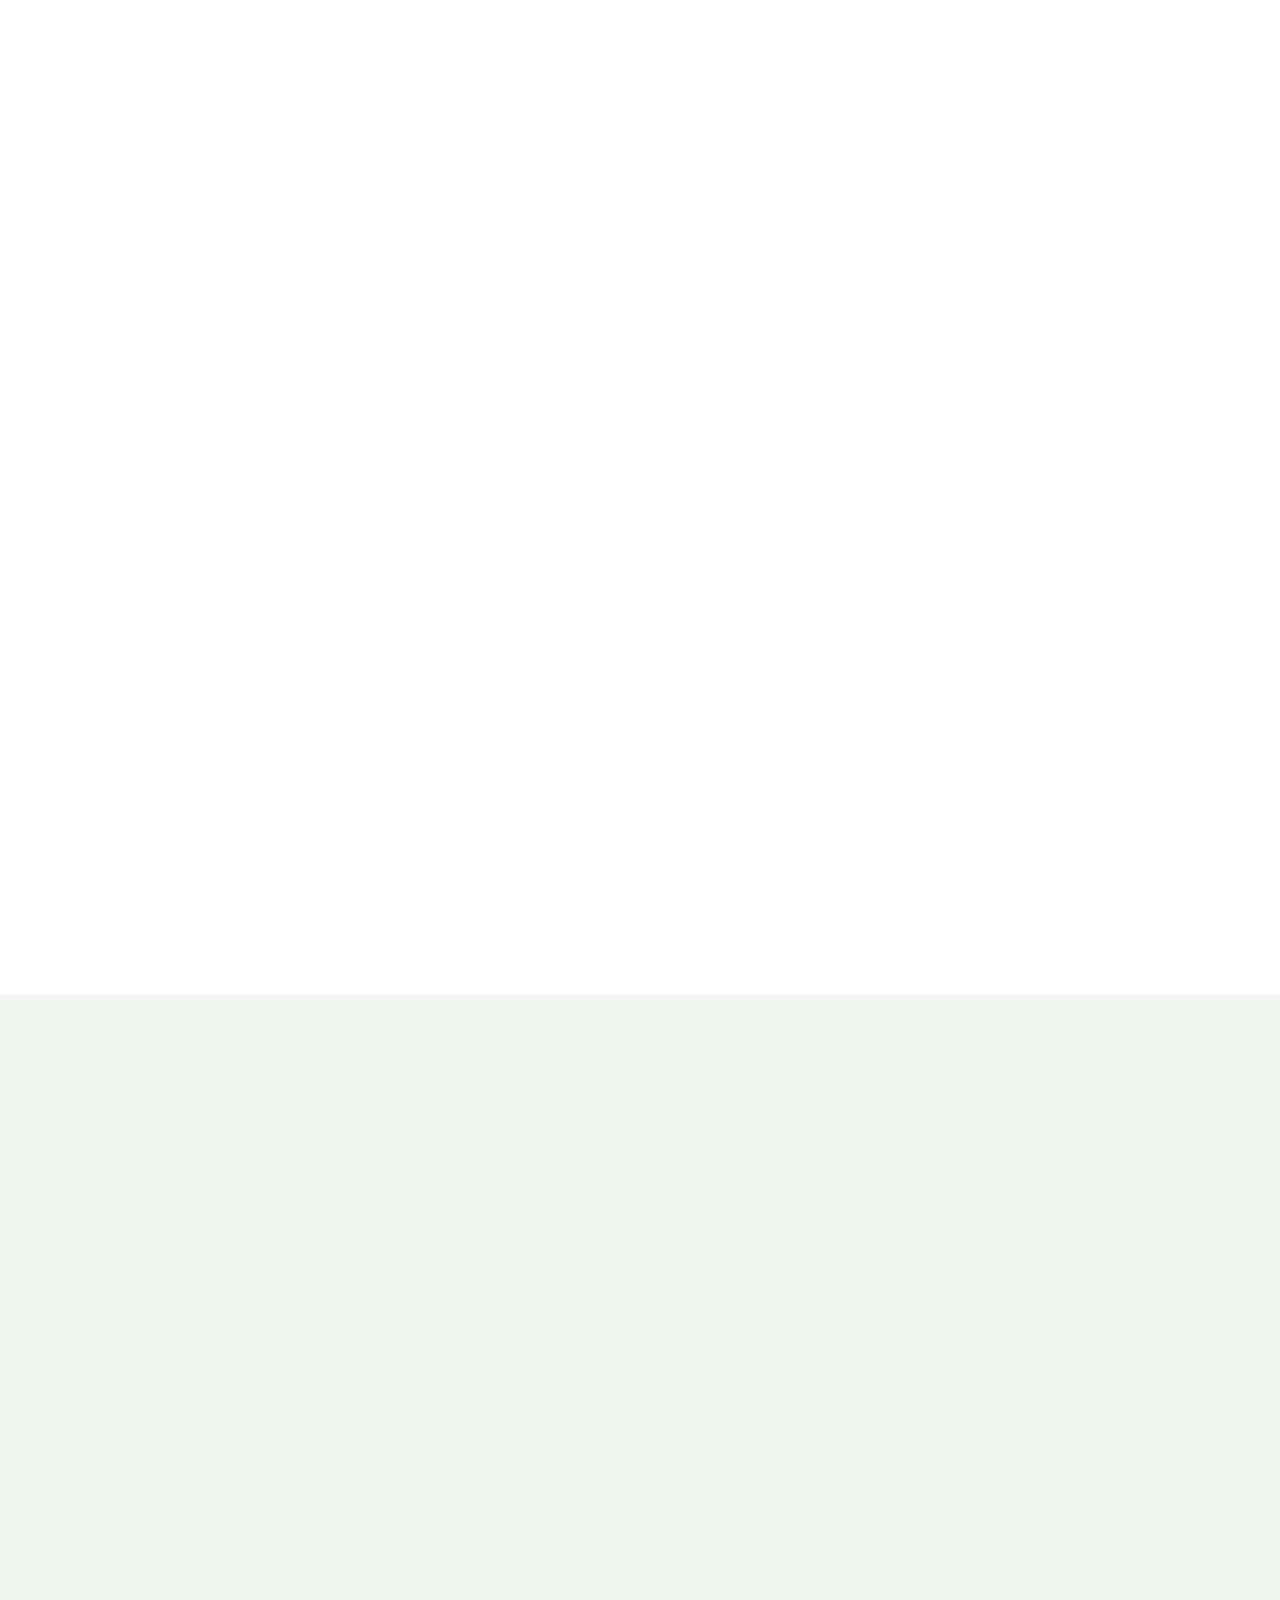
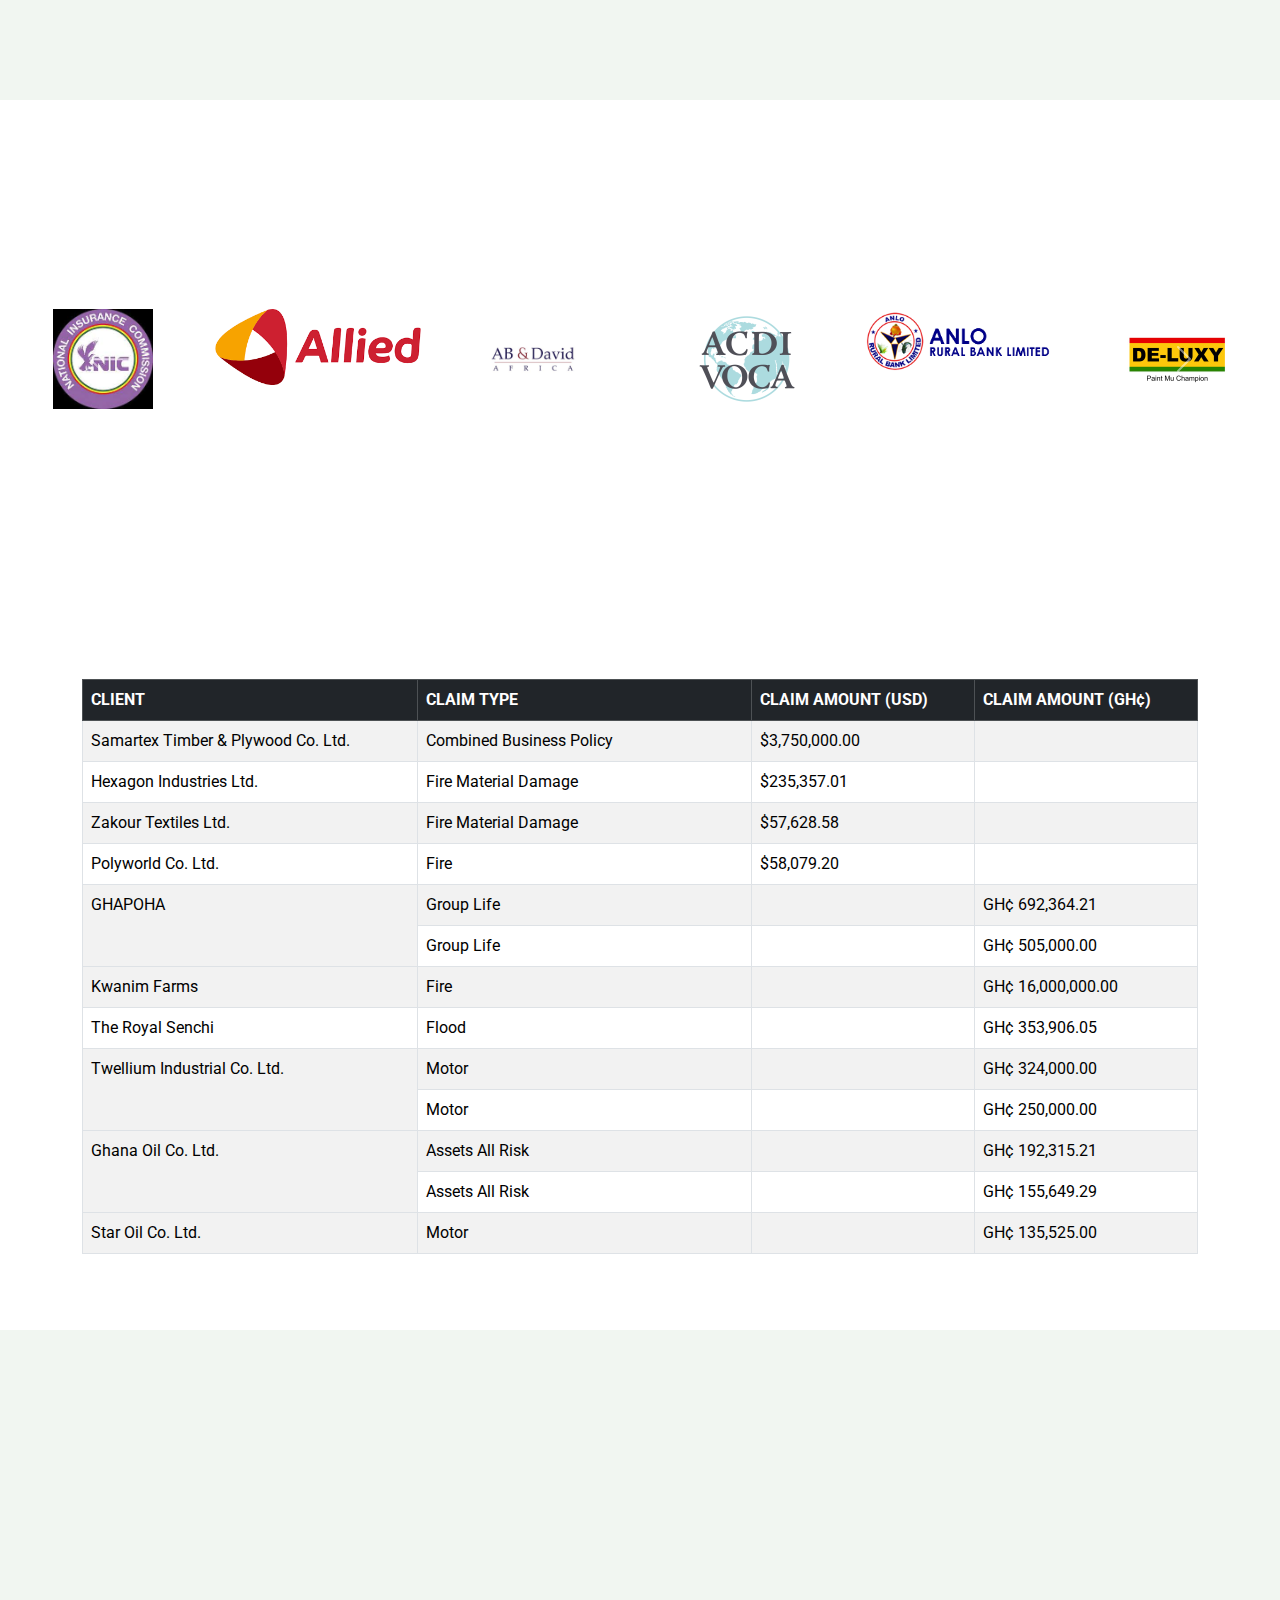
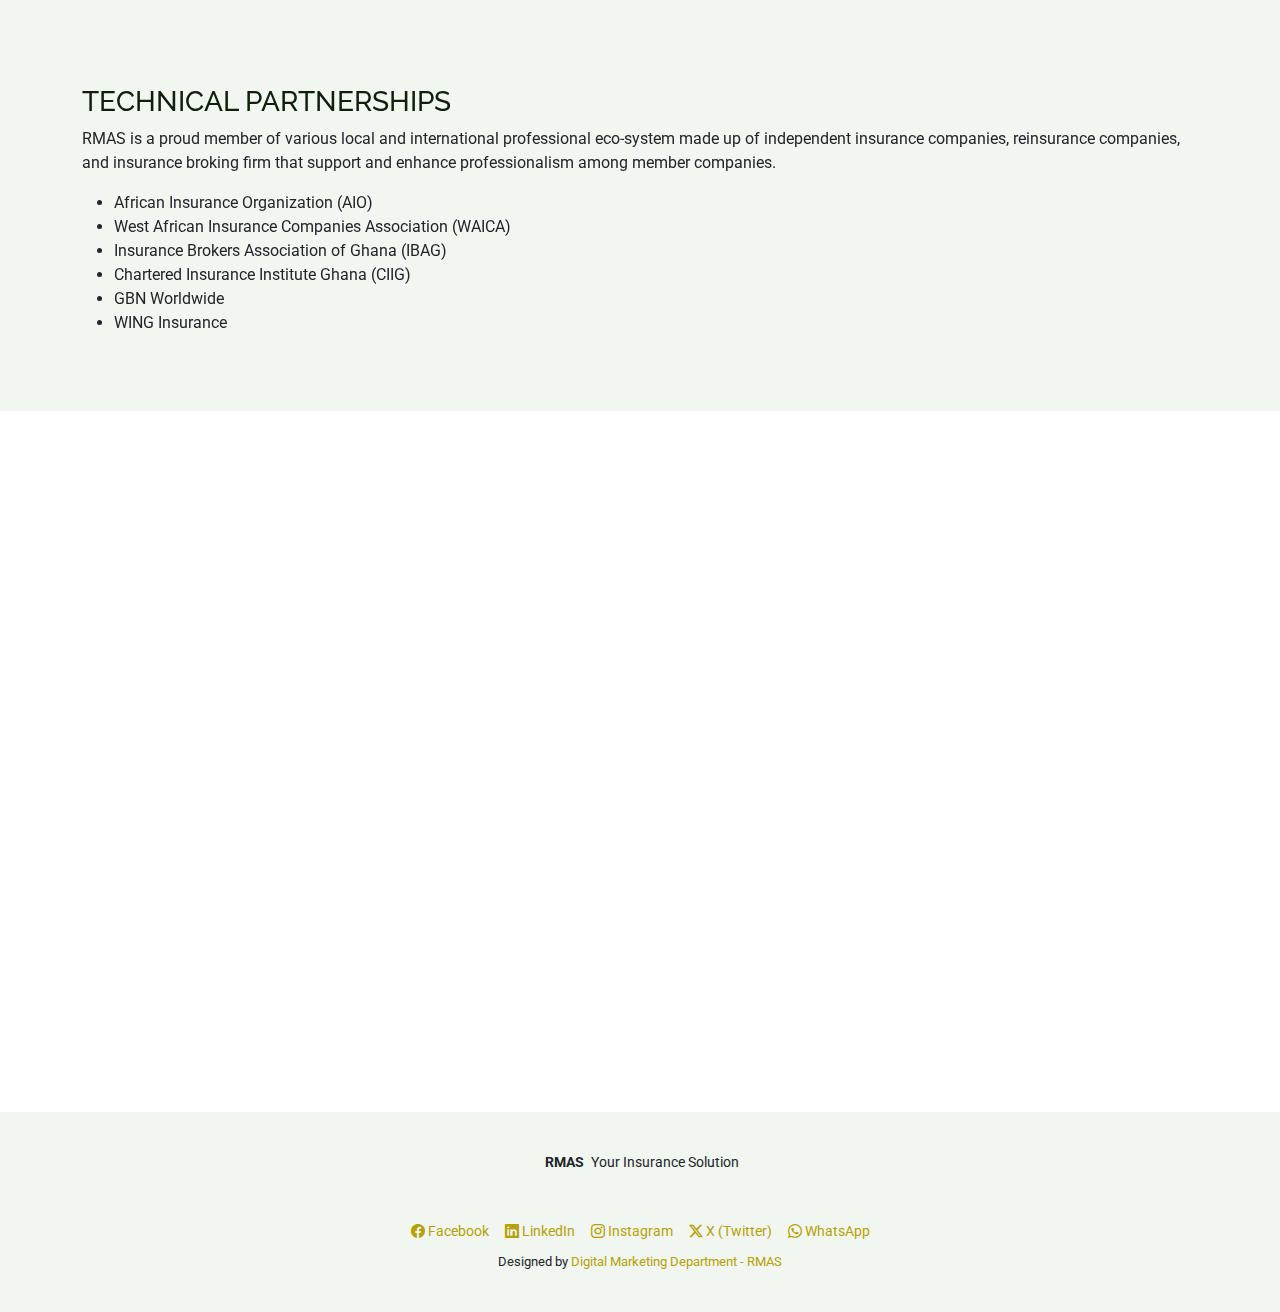
==== commit bcbc632e: "Initial commit" ====
--- a/index.html
+++ b/index.html
@@ -605,94 +605,96 @@
       </div> 
 
       <div class="container">
-      <table class="table table-bordered table-striped table-hover">
-        <thead>
-          <thead class="table-dark">
-            <tr>
-                <th>CLIENT</th>
-                <th>CLAIM TYPE</th>
-                <th>CLAIM AMOUNT (USD)</th>
-                <th>CLAIM AMOUNT (GH¢)</th>
-            </tr>
-        </thead>
-        <tbody>
-            <tr>
-                <td>Samartex Timber & Plywood Co. Ltd.</td>
-                <td>Combined Business Policy</td>
-                <td>$3,750,000.00</td>
-                <td></td>
-            </tr>
-            <tr>
-                <td>Hexagon Industries Ltd.</td>
-                <td>Fire Material Damage</td>
-                <td>$235,357.01</td>
-                <td></td>
-            </tr>
-            <tr>
-                <td>Zakour Textiles Ltd.</td>
-                <td>Fire Material Damage</td>
-                <td>$57,628.58</td>
-                <td></td>
-            </tr>
-            <tr>
-                <td>Polyworld Co. Ltd.</td>
-                <td>Fire</td>
-                <td>$58,079.20</td>
-                <td></td>
-            </tr>
-            <tr>
-                <td rowspan="2">GHAPOHA</td>
-                <td>Group Life</td>
-                <td></td>
-                <td>GH¢ 692,364.21</td>
-            </tr>
-            <tr>
-                <td>Group Life</td>
-                <td></td>
-                <td>GH¢ 505,000.00</td>
-            </tr>
-            <tr>
-                <td>Kwanim Farms</td>
-                <td>Fire</td>
-                <td></td>
-                <td>GH¢ 16,000,000.00</td>
-            </tr>
-            <tr>
-                <td>The Royal Senchi</td>
-                <td>Flood</td>
-                <td></td>
-                <td>GH¢ 353,906.05</td>
-            </tr>
-            <tr>
-                <td rowspan="2">Twellium Industrial Co. Ltd.</td>
-                <td>Motor</td>
-                <td></td>
-                <td>GH¢ 324,000.00</td>
-            </tr>
-            <tr>
-                <td>Motor</td>
-                <td></td>
-                <td>GH¢ 250,000.00</td>
-            </tr>
-            <tr>
-                <td rowspan="2">Ghana Oil Co. Ltd.</td>
-                <td>Assets All Risk</td>
-                <td></td>
-                <td>GH¢ 192,315.21</td>
-            </tr>
-            <tr>
-                <td>Assets All Risk</td>
-                <td></td>
-                <td>GH¢ 155,649.29</td>
-            </tr>
-            <tr>
-                <td>Star Oil Co. Ltd.</td>
-                <td>Motor</td>
-                <td></td>
-                <td>GH¢ 135,525.00</td>
-            </tr>
-        </tbody>
-    </table></div>
+        <div class="table-responsive">
+          <table class="table table-bordered table-striped table-hover">
+              <thead class="table-dark">
+                  <tr>
+                      <th style="width: 30%;">CLIENT</th>
+                      <th style="width: 30%;">CLAIM TYPE</th>
+                      <th style="width: 20%;">CLAIM AMOUNT (USD)</th>
+                      <th style="width: 20%;">CLAIM AMOUNT (GH¢)</th>
+                  </tr>
+              </thead>
+              <tbody>
+                  <tr>
+                      <td>Samartex Timber & Plywood Co. Ltd.</td>
+                      <td>Combined Business Policy</td>
+                      <td>$3,750,000.00</td>
+                      <td></td>
+                  </tr>
+                  <tr>
+                      <td>Hexagon Industries Ltd.</td>
+                      <td>Fire Material Damage</td>
+                      <td>$235,357.01</td>
+                      <td></td>
+                  </tr>
+                  <tr>
+                      <td>Zakour Textiles Ltd.</td>
+                      <td>Fire Material Damage</td>
+                      <td>$57,628.58</td>
+                      <td></td>
+                  </tr>
+                  <tr>
+                      <td>Polyworld Co. Ltd.</td>
+                      <td>Fire</td>
+                      <td>$58,079.20</td>
+                      <td></td>
+                  </tr>
+                  <tr>
+                      <td rowspan="2">GHAPOHA</td>
+                      <td>Group Life</td>
+                      <td></td>
+                      <td>GH¢ 692,364.21</td>
+                  </tr>
+                  <tr>
+                      <td>Group Life</td>
+                      <td></td>
+                      <td>GH¢ 505,000.00</td>
+                  </tr>
+                  <tr>
+                      <td>Kwanim Farms</td>
+                      <td>Fire</td>
+                      <td></td>
+                      <td>GH¢ 16,000,000.00</td>
+                  </tr>
+                  <tr>
+                      <td>The Royal Senchi</td>
+                      <td>Flood</td>
+                      <td></td>
+                      <td>GH¢ 353,906.05</td>
+                  </tr>
+                  <tr>
+                      <td rowspan="2">Twellium Industrial Co. Ltd.</td>
+                      <td>Motor</td>
+                      <td></td>
+                      <td>GH¢ 324,000.00</td>
+                  </tr>
+                  <tr>
+                      <td>Motor</td>
+                      <td></td>
+                      <td>GH¢ 250,000.00</td>
+                  </tr>
+                  <tr>
+                      <td rowspan="2">Ghana Oil Co. Ltd.</td>
+                      <td>Assets All Risk</td>
+                      <td></td>
+                      <td>GH¢ 192,315.21</td>
+                  </tr>
+                  <tr>
+                      <td>Assets All Risk</td>
+                      <td></td>
+                      <td>GH¢ 155,649.29</td>
+                  </tr>
+                  <tr>
+                      <td>Star Oil Co. Ltd.</td>
+                      <td>Motor</td>
+                      <td></td>
+                      <td>GH¢ 135,525.00</td>
+                  </tr>
+              </tbody>
+          </table>
+      </div>
+      </div>
     
     </section><!--end of claims section-->
     
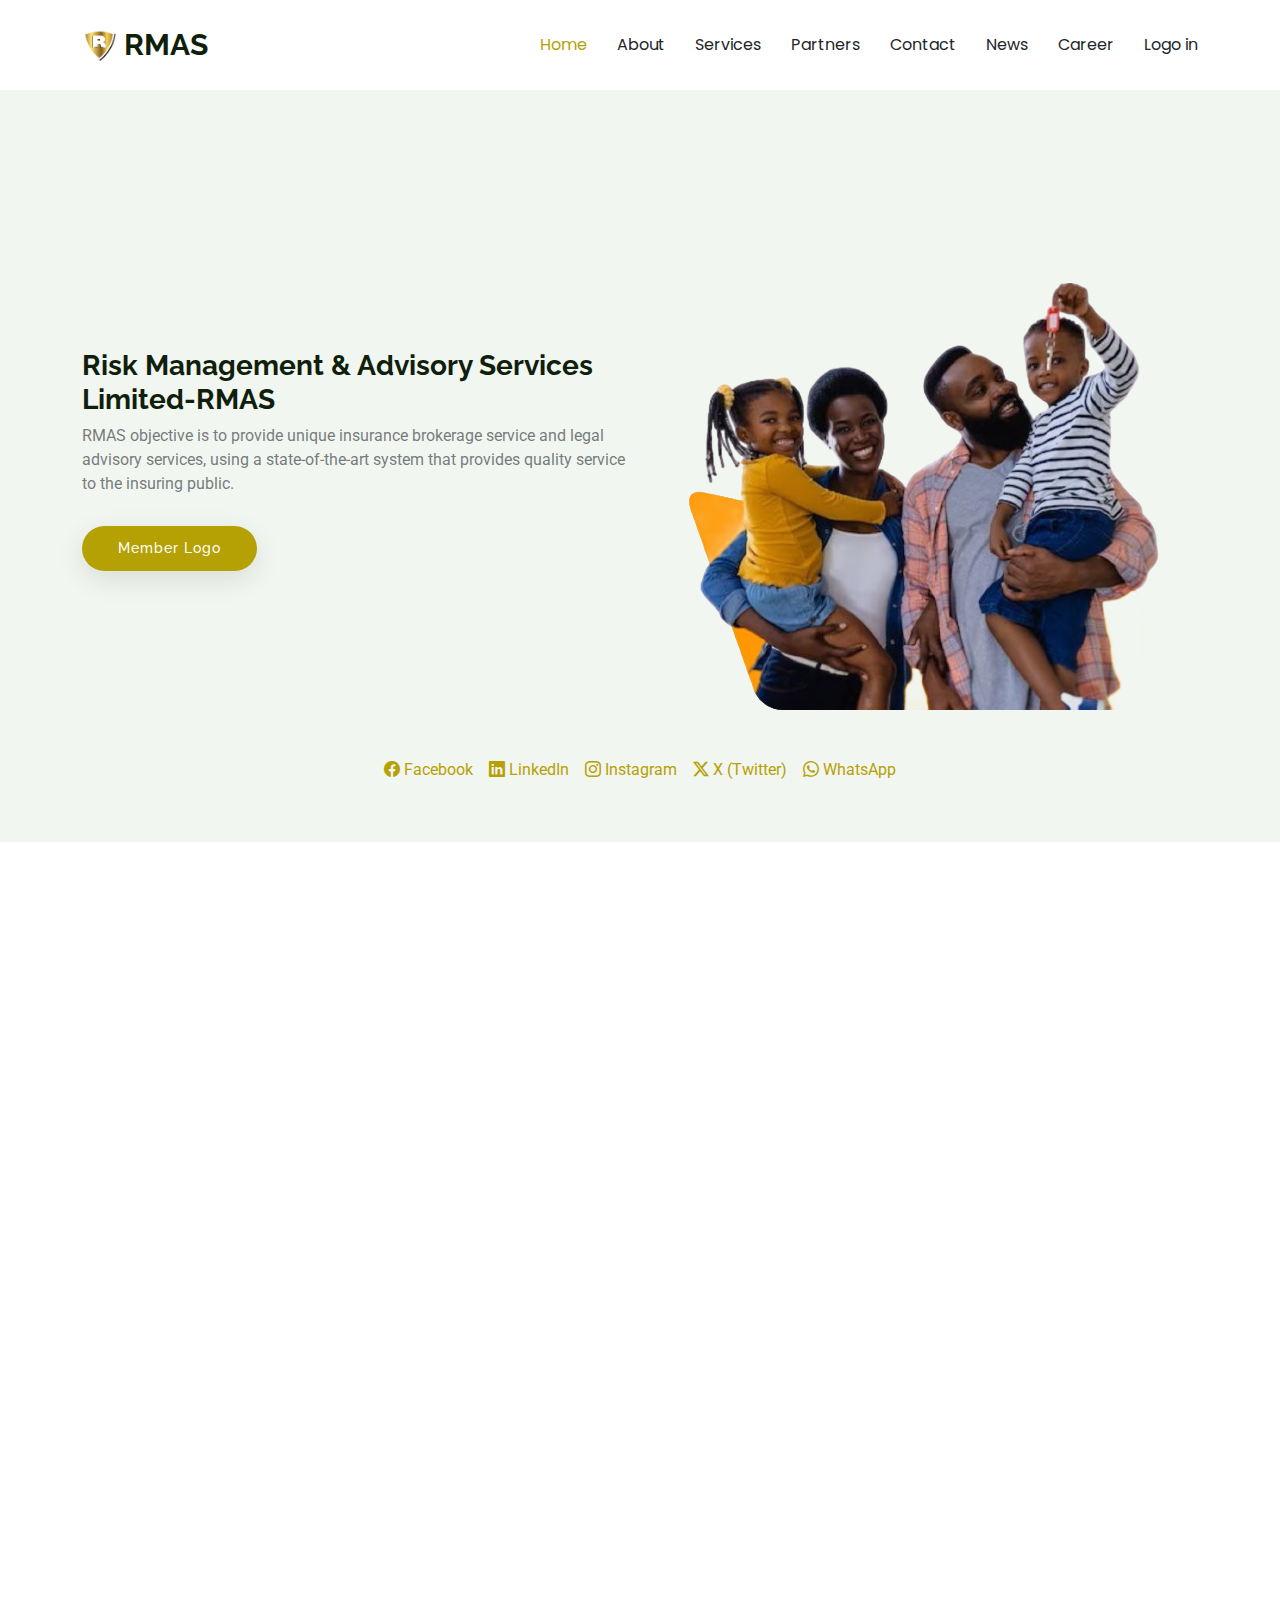
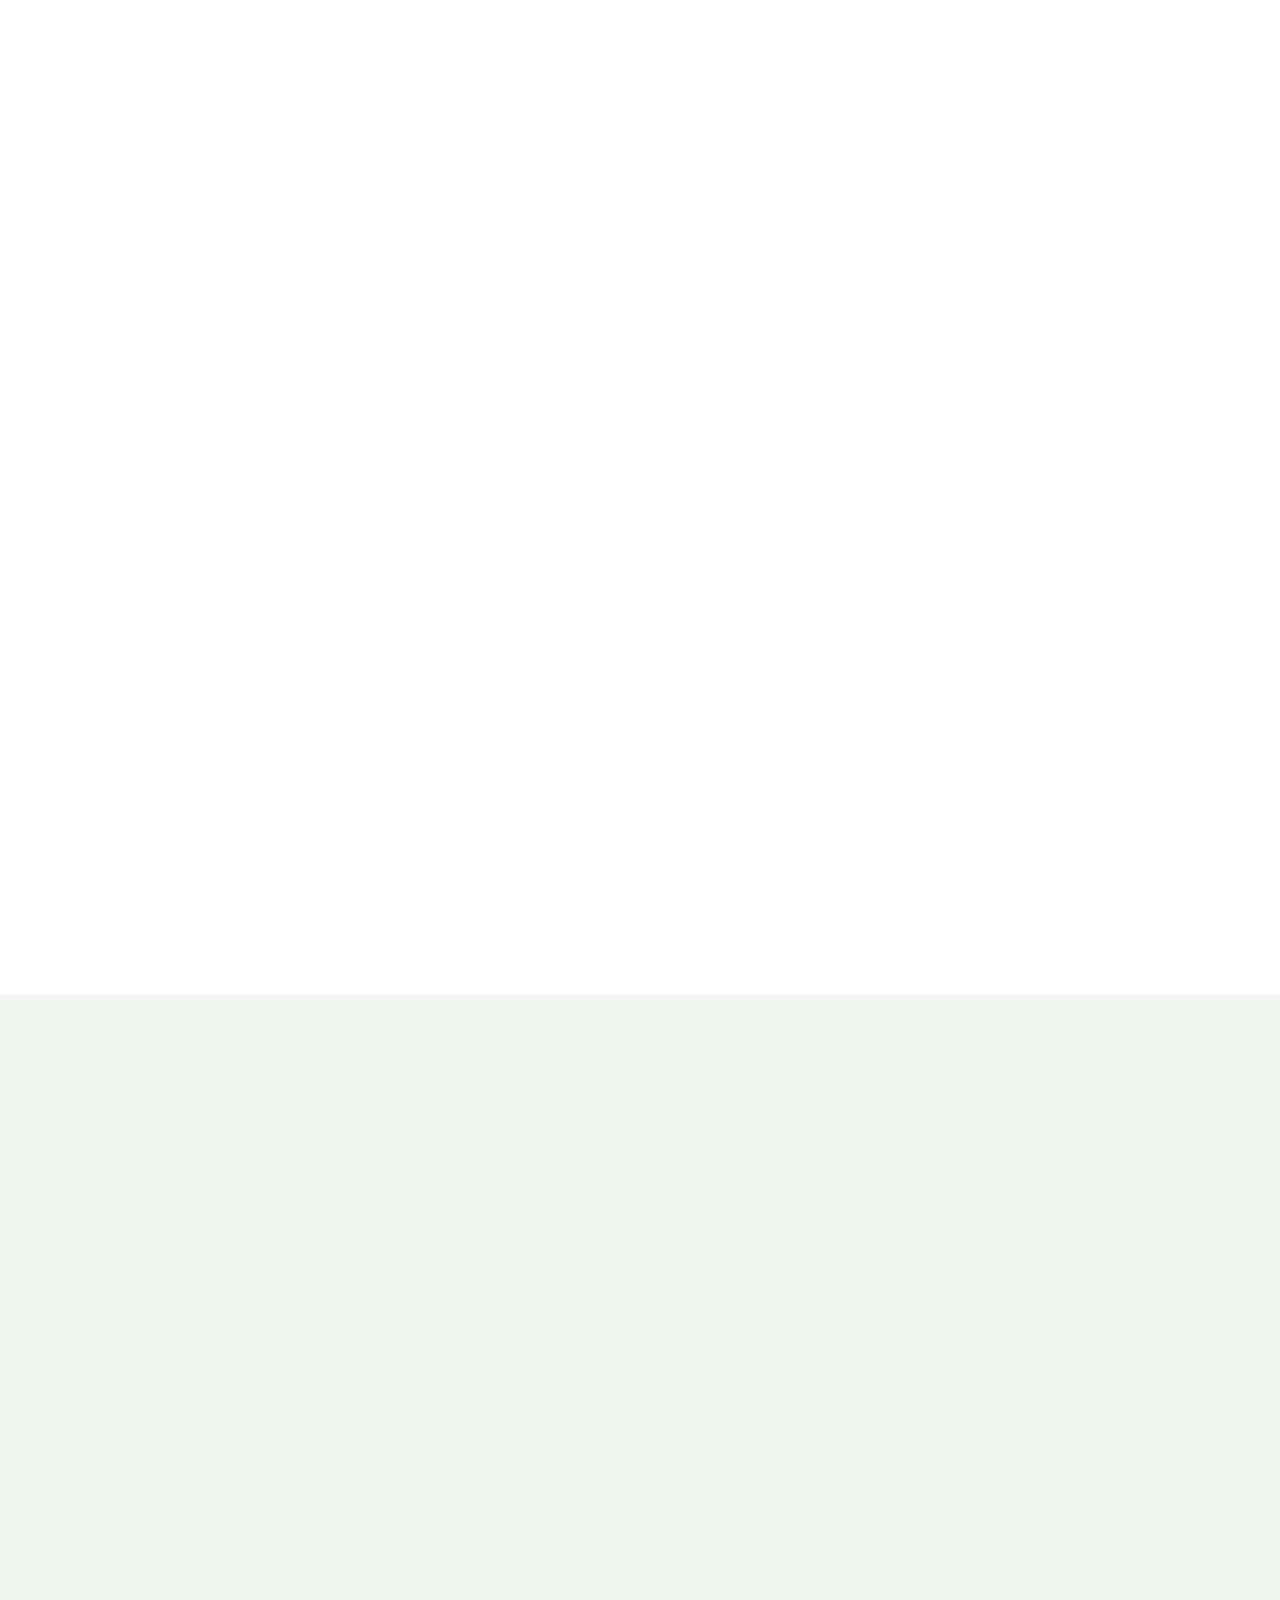
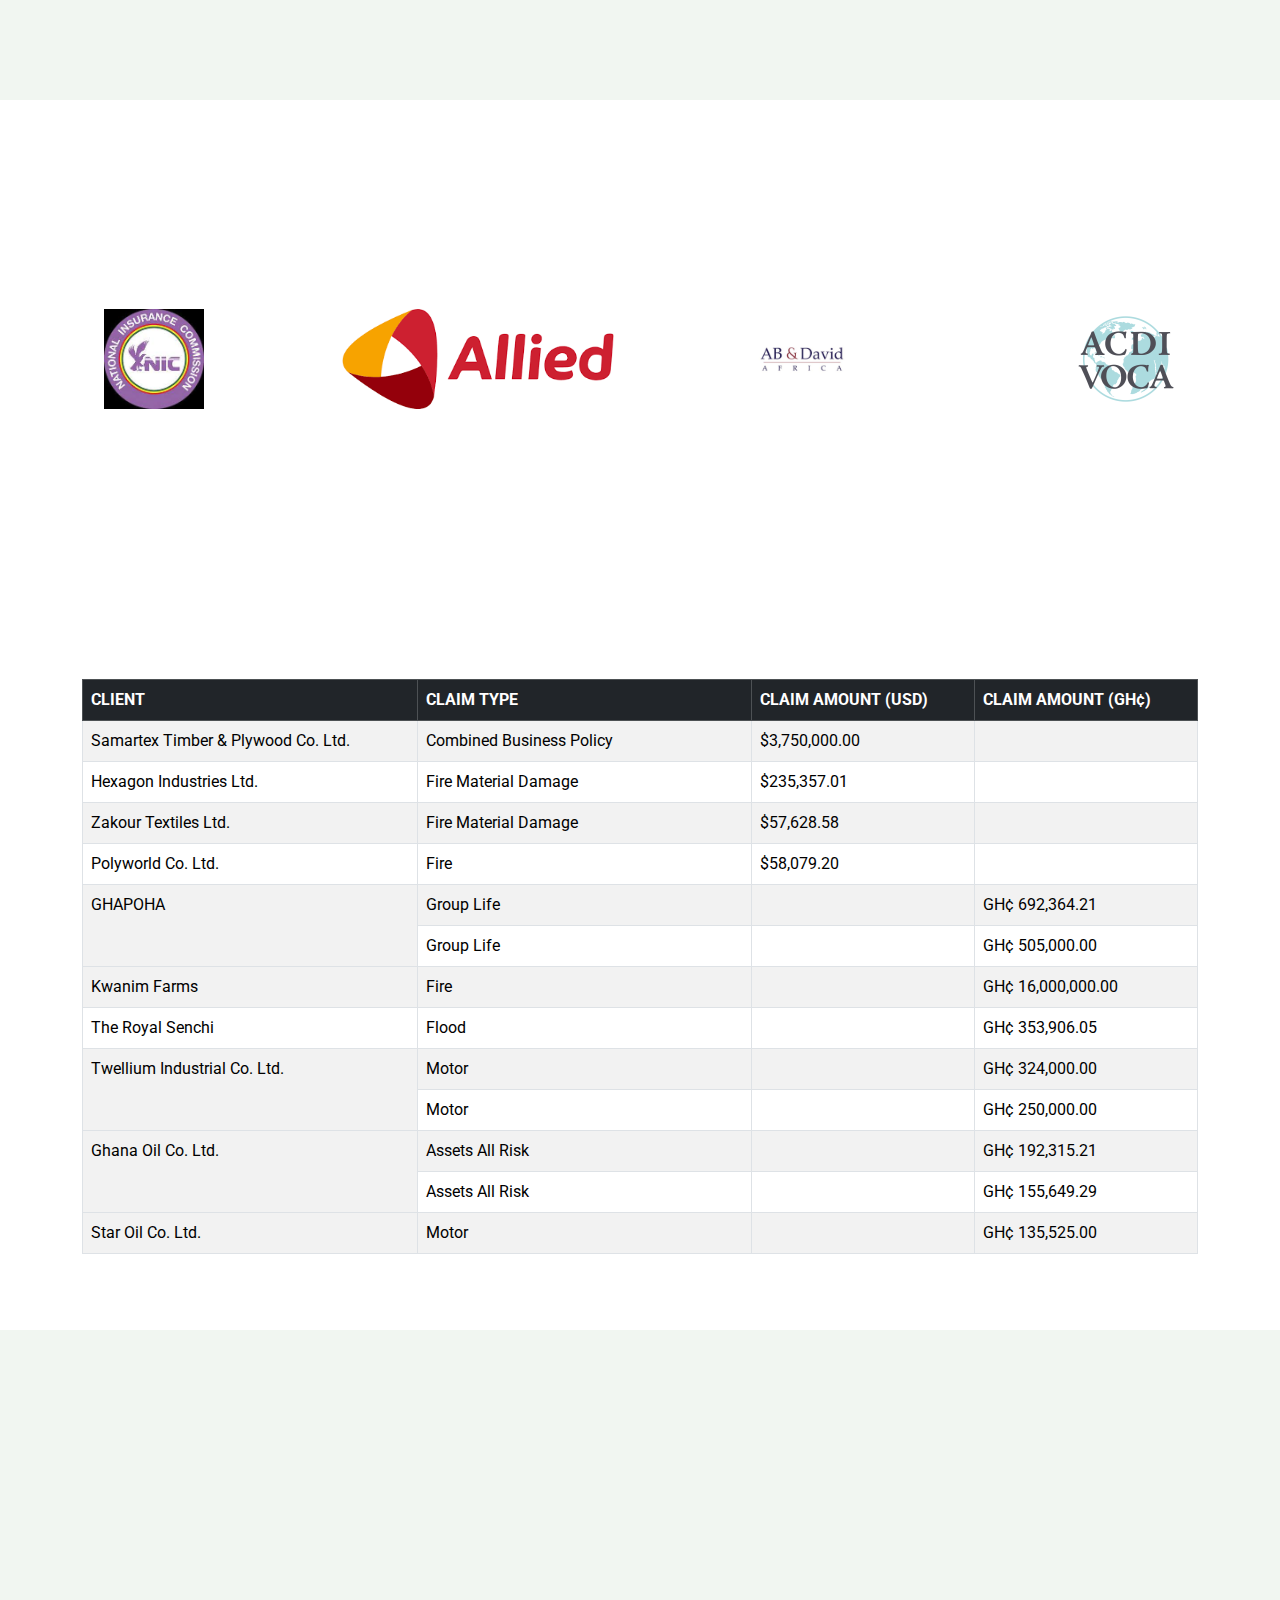
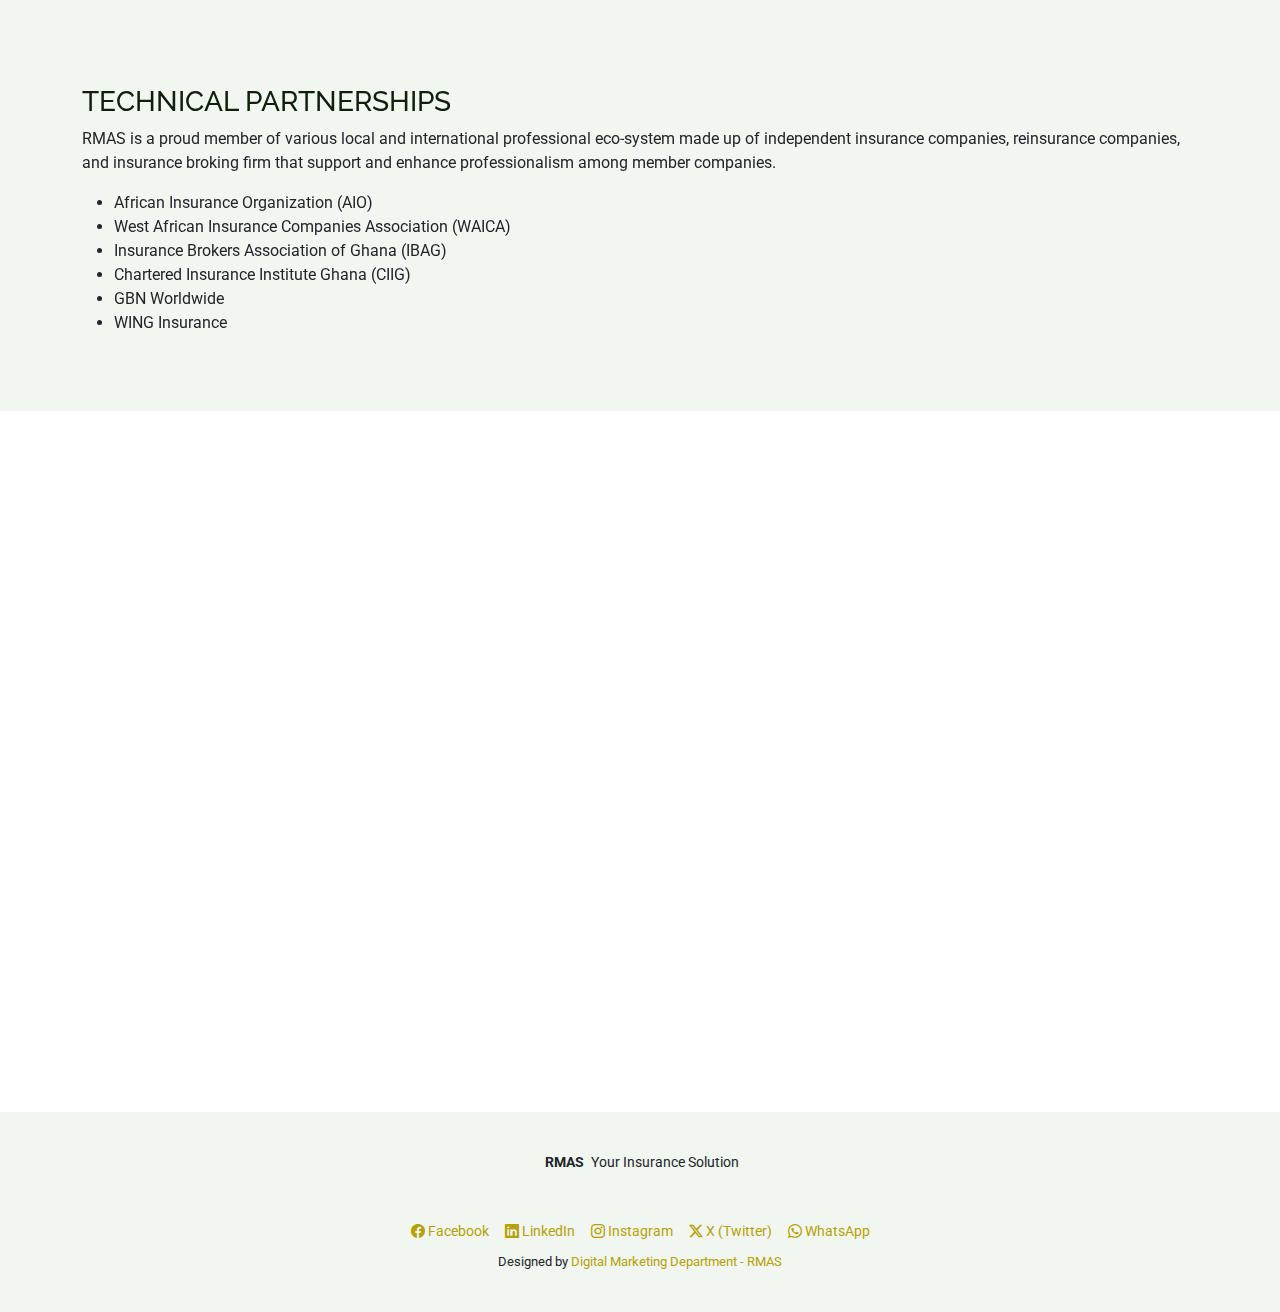
==== commit 71424156: "Your commit message here" ====
--- a/index.html
+++ b/index.html
@@ -99,6 +99,7 @@
           <li><a href="#features">Partners</a></li>
           <li><a href="#contact">Contact</a></li>
           <il><a href="news.html">News</a></il>
+          <li><a href="career.html">Career</a></li>
           <li><a href="https://rmasbroker.com/">Logo in</a></li>
         </ul>
         <i class="mobile-nav-toggle d-xl-none bi bi-list"></i>
@@ -273,12 +274,35 @@
           </div><!-- End Service Item -->
 
           <div class="col-lg-4 col-md-6" data-aos="fade-up" data-aos-delay="600">  
-            <div class="service-item position-relative">  
-                <img src="assets/img/logo_head.png">  
+            <div class="service-item position-relative"> 
+                <h3 class="text-center mb-3">Connect with us</h3> <!-- Added Heading -->
+                <div class="ratio ratio-16x9">
+                    <blockquote class="instagram-media" 
+                        data-instgrm-permalink="https://www.instagram.com/p/CwAAnhjI6oz/" 
+                        data-instgrm-version="14">
+                    </blockquote> 
+                    <script async src="https://www.instagram.com/embed.js"></script>
+                </div>
+                <div class="d-flex justify-content-center align-items-center flex-wrap gap-3 mt-5">
+                  <a href="https://www.facebook.com/rmasbroker" target="_blank" class="text-decoration-none">
+                      <i class="bi bi-facebook"></i> Facebook
+                  </a>
+                  <a href="https://www.linkedin.com/company/risk-management-advisory-service-rmas/?viewAsMember=true" target="_blank" class="text-decoration-none">
+                      <i class="bi bi-linkedin"></i> LinkedIn
+                  </a>
+                  <a href="https://www.instagram.com/rmasbroker/" target="_blank" class="text-decoration-none">
+                      <i class="bi bi-instagram"></i> Instagram
+                  </a>                
+                  <a href="https://x.com/rmasbroker" target="_blank" class="text-decoration-none">
+                    <i class="bi bi-twitter-x"></i> X (Twitter)
+                </a>
+                  <a href="https://wa.me/0277595009" target="_blank" class="text-decoration-none">
+                    <i class="bi bi-whatsapp"></i> WhatsApp
+                </a>
+              </div>
             </div>  
-        </div>  <!-- End Service Item -->
-
-        </div>
+        </div> <!-- End Service Item -->
+        <!-- End Service Item -->
 
       </div>
 
@@ -486,113 +510,93 @@
         <div><span>Some Of Our</span> <span class="description-title">Clients</span></div>
       </div><!-- End Section Title -->
 
-            <div id="partnersCarousel" class="carousel slide" data-bs-ride="carousel">
-                <!-- Carousel Inner -->
-                <div class="carousel-inner text-center">
-                    <!-- Slide 1 -->
-                    <div class="carousel-item active">
-                        <div class="row g-2">
-                            <div class="col-2">
-                              <img src="assets/img/clients/nic.jpg" class="img-fluid" alt="Partner 1 Logo" style="max-height: 100px; object-fit: contain;">
-                            </div>
-                            <div class="col-2">
-                                <img src="assets/img/clients/allied.png" class="img-fluid" alt="Partner 2 Logo" style="max-height: 100px; object-fit: contain;">
-                            </div>
-                            <div class="col-2">
-                                <img src="assets/img/clients/ab&david.jpg" class="img-fluid" alt="Partner 3 Logo" style="max-height: 100px; object-fit: contain;">
-                            </div>
-                            <div class="col-2">
-                                <img src="assets/img/clients/acdi voca.webp" class="img-fluid" alt="Partner 4 Logo" style="max-height: 100px; object-fit: contain;">
-                            </div>
-                            <div class="col-2">
-                              <img src="assets/img/clients/anlo rural bank.png" class="img-fluid" alt="Partner 4 Logo" style="max-height: 100px; object-fit: contain;">
-                          </div>
-                          <div class="col-2">
-                            <img src="assets/img/clients/de-luxy.jpg" class="img-fluid" alt="Partner 4 Logo" style="max-height: 100px; object-fit: contain;">
-                        </div>
-                        </div>
-                    </div>
-                    <!-- Slide 2 -->
-                    <div class="carousel-item">
-                        <div class="row g-4">
-                            <div class="col-2">
-                                <img src="assets/img/clients/Glory oil.jpg" class="img-fluid" alt="Partner 5 Logo" style="max-height: 100px; object-fit: contain;">
-                            </div>
-                            <div class="col-2">
-                                <img src="assets/img/clients/goil.png" class="img-fluid" alt="Partner 6 Logo" style="max-height: 100px; object-fit: contain;">
-                            </div>
-                            <div class="col-2">
-                                <img src="assets/img/clients/golden.jpg" class="img-fluid" alt="Partner 6 Logo" style="max-height: 100px; object-fit: contain;">
-                            </div>
-                            <div class="col-2">
-                                <img src="assets/img/clients/GPHALOGO.png" class="img-fluid" alt="Partner 6 Logo" style="max-height: 100px; object-fit: contain;">
-                            </div>
-                            <div class="col-2">
-                              <img src="assets/img/clients/krane.png" class="img-fluid" alt="Partner 4 Logo" style="max-height: 100px; object-fit: contain;">
-                          </div>
-                          <div class="col-2">
-                            <img src="assets/img/clients/lancaster-accra.jpg" class="img-fluid" alt="Partner 4 Logo" style="max-height: 100px; object-fit: contain;">
-                        </div>
-                        </div>
-                    </div>
-                    <!-- Slide 3 -->
-                    <div class="carousel-item">
-                      <div class="row g-4">
-                          <div class="col-2">
-                              <img src="assets/img/clients/LATEX FOAM.jpg" class="img-fluid" alt="Partner 5 Logo" style="max-height: 100px; object-fit: contain;">
-                          </div>
-                          <div class="col-2">
-                              <img src="assets/img/clients/logs.png" class="img-fluid" alt="Partner 6 Logo" style="max-height: 100px; object-fit: contain;">
-                          </div>
-                          <div class="col-2">
-                              <img src="assets/img/clients/Oilchannel_Logo.jpeg" class="img-fluid" alt="Partner 6 Logo" style="max-height: 100px; object-fit: contain;">
-                          </div>
-                          <div class="col-2">
-                              <img src="assets/img/clients/Samartex Logo with name.jpg" class="img-fluid" alt="Partner 6 Logo" style="max-height: 100px; object-fit: contain;">
-                          </div>
-                          <div class="col-2">
-                            <img src="assets/img/clients/samiva.jpg" class="img-fluid" alt="Partner 4 Logo" style="max-height: 100px; object-fit: contain;">
-                        </div>
-                        <div class="col-2">
-                          <img src="assets/img/clients/senchi.jpg" class="img-fluid" alt="Partner 4 Logo" style="max-height: 100px; object-fit: contain;">
-                      </div>
-                      </div>
-                  </div>
-                  <!-- Slide 4 -->
-                  <div class="carousel-item">
-                    <div class="row g-4">
-                        <div class="col-2">
-                            <img src="assets/img/clients/ssnit.png" class="img-fluid" alt="Partner 5 Logo" style="max-height: 100px; object-fit: contain;">
-                        </div>
-                        <div class="col-2">
-                            <img src="assets/img/clients/STAROIL.jpg" class="img-fluid" alt="Partner 6 Logo" style="max-height: 100px; object-fit: contain;">
-                        </div>
-                        <div class="col-2">
-                            <img src="assets/img/clients/xds.jpg" class="img-fluid" alt="Partner 6 Logo" style="max-height: 100px; object-fit: contain;">
-                        </div>
-                        <div class="col-2">
-                            <img src="assets/img/clients/twellium.png" class="img-fluid" alt="Partner 6 Logo" style="max-height: 100px; object-fit: contain;">
-                        </div>
-                        <div class="col-2">
-                          <img src="assets/img/clients/ARBapex.png" class="img-fluid" alt="Partner 4 Logo" style="max-height: 100px; object-fit: contain;">
-                      </div>
-                      <div class="col-2">
-                        <!--<img src="assets/img/clients/" class="img-fluid" alt="Partner 4 Logo" style="max-height: 100px; object-fit: contain;">-->
-                    </div>
-                    </div>
-                </div>
-                </div>
-    
-                <!-- Controls -->
-                <button class="carousel-control-prev" type="button" data-bs-target="#partnersCarousel" data-bs-slide="prev">
-                    <span class="carousel-control-prev-icon" aria-hidden="true"></span>
-                    <span class="visually-hidden">Previous</span>
-                </button>
-                <button class="carousel-control-next" type="button" data-bs-target="#partnersCarousel" data-bs-slide="next">
-                    <span class="carousel-control-next-icon" aria-hidden="true"></span>
-                    <span class="visually-hidden">Next</span>
-                </button>
-            </div>
+      <div id="partnersCarousel" class="carousel slide" data-bs-ride="carousel">
+        <!-- Carousel Inner -->
+        <div class="carousel-inner text-center">
+            <!-- Slide 1 -->
+            <div class="carousel-item active">
+                <div class="row g-3 justify-content-center">
+                    <div class="col-2 col-sm-4 col-md-3 d-flex justify-content-center align-items-center">
+                        <img src="assets/img/clients/nic.jpg" class="img-fluid" alt="NIC Logo" style="max-height: 100px; object-fit: contain;">
+                    </div>
+                    <div class="col-2 col-sm-4 col-md-3 d-flex justify-content-center align-items-center">
+                        <img src="assets/img/clients/allied.png" class="img-fluid" alt="Allied Logo" style="max-height: 100px; object-fit: contain;">
+                    </div>
+                    <div class="col-2 col-sm-4 col-md-3 d-flex justify-content-center align-items-center">
+                        <img src="assets/img/clients/ab&david.jpg" class="img-fluid" alt="AB & David Logo" style="max-height: 100px; object-fit: contain;">
+                    </div>
+                    <div class="col-2 col-sm-4 col-md-3 d-flex justify-content-center align-items-center">
+                        <img src="assets/img/clients/acdi voca.webp" class="img-fluid" alt="ACDI VOCA Logo" style="max-height: 100px; object-fit: contain;">
+                    </div>
+                </div>
+            </div>
+            
+            <!-- Slide 2 -->
+            <div class="carousel-item">
+                <div class="row g-3 justify-content-center">
+                    <div class="col-2 col-sm-4 col-md-3 d-flex justify-content-center align-items-center">
+                        <img src="assets/img/clients/Glory oil.jpg" class="img-fluid" alt="Glory Oil Logo" style="max-height: 100px; object-fit: contain;">
+                    </div>
+                    <div class="col-2 col-sm-4 col-md-3 d-flex justify-content-center align-items-center">
+                        <img src="assets/img/clients/goil.png" class="img-fluid" alt="Goil Logo" style="max-height: 100px; object-fit: contain;">
+                    </div>
+                    <div class="col-2 col-sm-4 col-md-3 d-flex justify-content-center align-items-center">
+                        <img src="assets/img/clients/golden.jpg" class="img-fluid" alt="Golden Logo" style="max-height: 100px; object-fit: contain;">
+                    </div>
+                    <div class="col-2 col-sm-4 col-md-3 d-flex justify-content-center align-items-center">
+                        <img src="assets/img/clients/GPHALOGO.png" class="img-fluid" alt="GPHA Logo" style="max-height: 100px; object-fit: contain;">
+                    </div>
+                </div>
+            </div>
+            
+            <!-- Slide 3 -->
+            <div class="carousel-item">
+                <div class="row g-3 justify-content-center">
+                    <div class="col-2 col-sm-4 col-md-3 d-flex justify-content-center align-items-center">
+                        <img src="assets/img/clients/LATEX FOAM.jpg" class="img-fluid" alt="Latex Foam Logo" style="max-height: 100px; object-fit: contain;">
+                    </div>
+                    <div class="col-2 col-sm-4 col-md-3 d-flex justify-content-center align-items-center">
+                        <img src="assets/img/clients/logs.png" class="img-fluid" alt="Logs Logo" style="max-height: 100px; object-fit: contain;">
+                    </div>
+                    <div class="col-2 col-sm-4 col-md-3 d-flex justify-content-center align-items-center">
+                        <img src="assets/img/clients/Oilchannel_Logo.jpeg" class="img-fluid" alt="Oil Channel Logo" style="max-height: 100px; object-fit: contain;">
+                    </div>
+                    <div class="col-2 col-sm-4 col-md-3 d-flex justify-content-center align-items-center">
+                        <img src="assets/img/clients/Samartex Logo with name.jpg" class="img-fluid" alt="Samartex Logo" style="max-height: 100px; object-fit: contain;">
+                    </div>
+                </div>
+            </div>
+    
+            <!-- Slide 4 -->
+            <div class="carousel-item">
+                <div class="row g-3 justify-content-center">
+                    <div class="col-2 col-sm-4 col-md-3 d-flex justify-content-center align-items-center">
+                        <img src="assets/img/clients/ssnit.png" class="img-fluid" alt="SSNIT Logo" style="max-height: 100px; object-fit: contain;">
+                    </div>
+                    <div class="col-2 col-sm-4 col-md-3 d-flex justify-content-center align-items-center">
+                        <img src="assets/img/clients/STAROIL.jpg" class="img-fluid" alt="Star Oil Logo" style="max-height: 100px; object-fit: contain;">
+                    </div>
+                    <div class="col-2 col-sm-4 col-md-3 d-flex justify-content-center align-items-center">
+                        <img src="assets/img/clients/xds.jpg" class="img-fluid" alt="XDS Logo" style="max-height: 100px; object-fit: contain;">
+                    </div>
+                    <div class="col-2 col-sm-4 col-md-3 d-flex justify-content-center align-items-center">
+                        <img src="assets/img/clients/twellium.png" class="img-fluid" alt="Twellium Logo" style="max-height: 100px; object-fit: contain;">
+                    </div>
+                </div>
+            </div>
+        </div>
+    
+        <!-- Controls -->
+        <button class="carousel-control-prev" type="button" data-bs-target="#partnersCarousel" data-bs-slide="prev">
+            <span class="carousel-control-prev-icon" aria-hidden="true"></span>
+            <span class="visually-hidden">Previous</span>
+        </button>
+        <button class="carousel-control-next" type="button" data-bs-target="#partnersCarousel" data-bs-slide="next">
+            <span class="carousel-control-next-icon" aria-hidden="true"></span>
+            <span class="visually-hidden">Next</span>
+        </button>
+    </div>
+    
 
     </section><!-- /client Section -->
 
@@ -892,19 +896,19 @@
               <div class="row gy-4">
 
                 <div class="col-md-6">
-                  <input type="text" name="name" class="form-control" placeholder="Your Name" required="">
+                  <input type="text" name="name" class="form-control form-control-lg rounded-3" placeholder="Your Name" required="">
                 </div>
 
                 <div class="col-md-6 ">
-                  <input type="email" class="form-control" name="email" placeholder="Your Email" required="">
+                  <input type="email" class="form-control form-control-lg rounded-3" name="email" placeholder="Your Email" required="">
                 </div>
 
                 <div class="col-md-12">
-                  <input type="text" class="form-control" name="subject" placeholder="Subject" required="">
+                  <input type="text" class="form-control form-control-lg rounded-3" name="subject" placeholder="Subject" required="">
                 </div>
 
                 <div class="col-md-12">
-                  <textarea class="form-control" name="message" rows="6" placeholder="Message" required=""></textarea>
+                  <textarea class="form-control form-control-lg rounded-3" name="message" rows="6" placeholder="Message" required=""></textarea>
                 </div>
 
                 <div class="col-md-12 text-center">
@@ -988,7 +992,7 @@
   <a href="#" id="scroll-top" class="scroll-top d-flex align-items-center justify-content-center"><i class="bi bi-arrow-up-short"></i></a>
 
   <!-- Preloader -->
-  <div id="preloader"></div>
+ <!--<div id="preloader"></div>-->
 
   <!-- Vendor JS Files -->
   <script src="assets/vendor/bootstrap/js/bootstrap.bundle.min.js"></script>
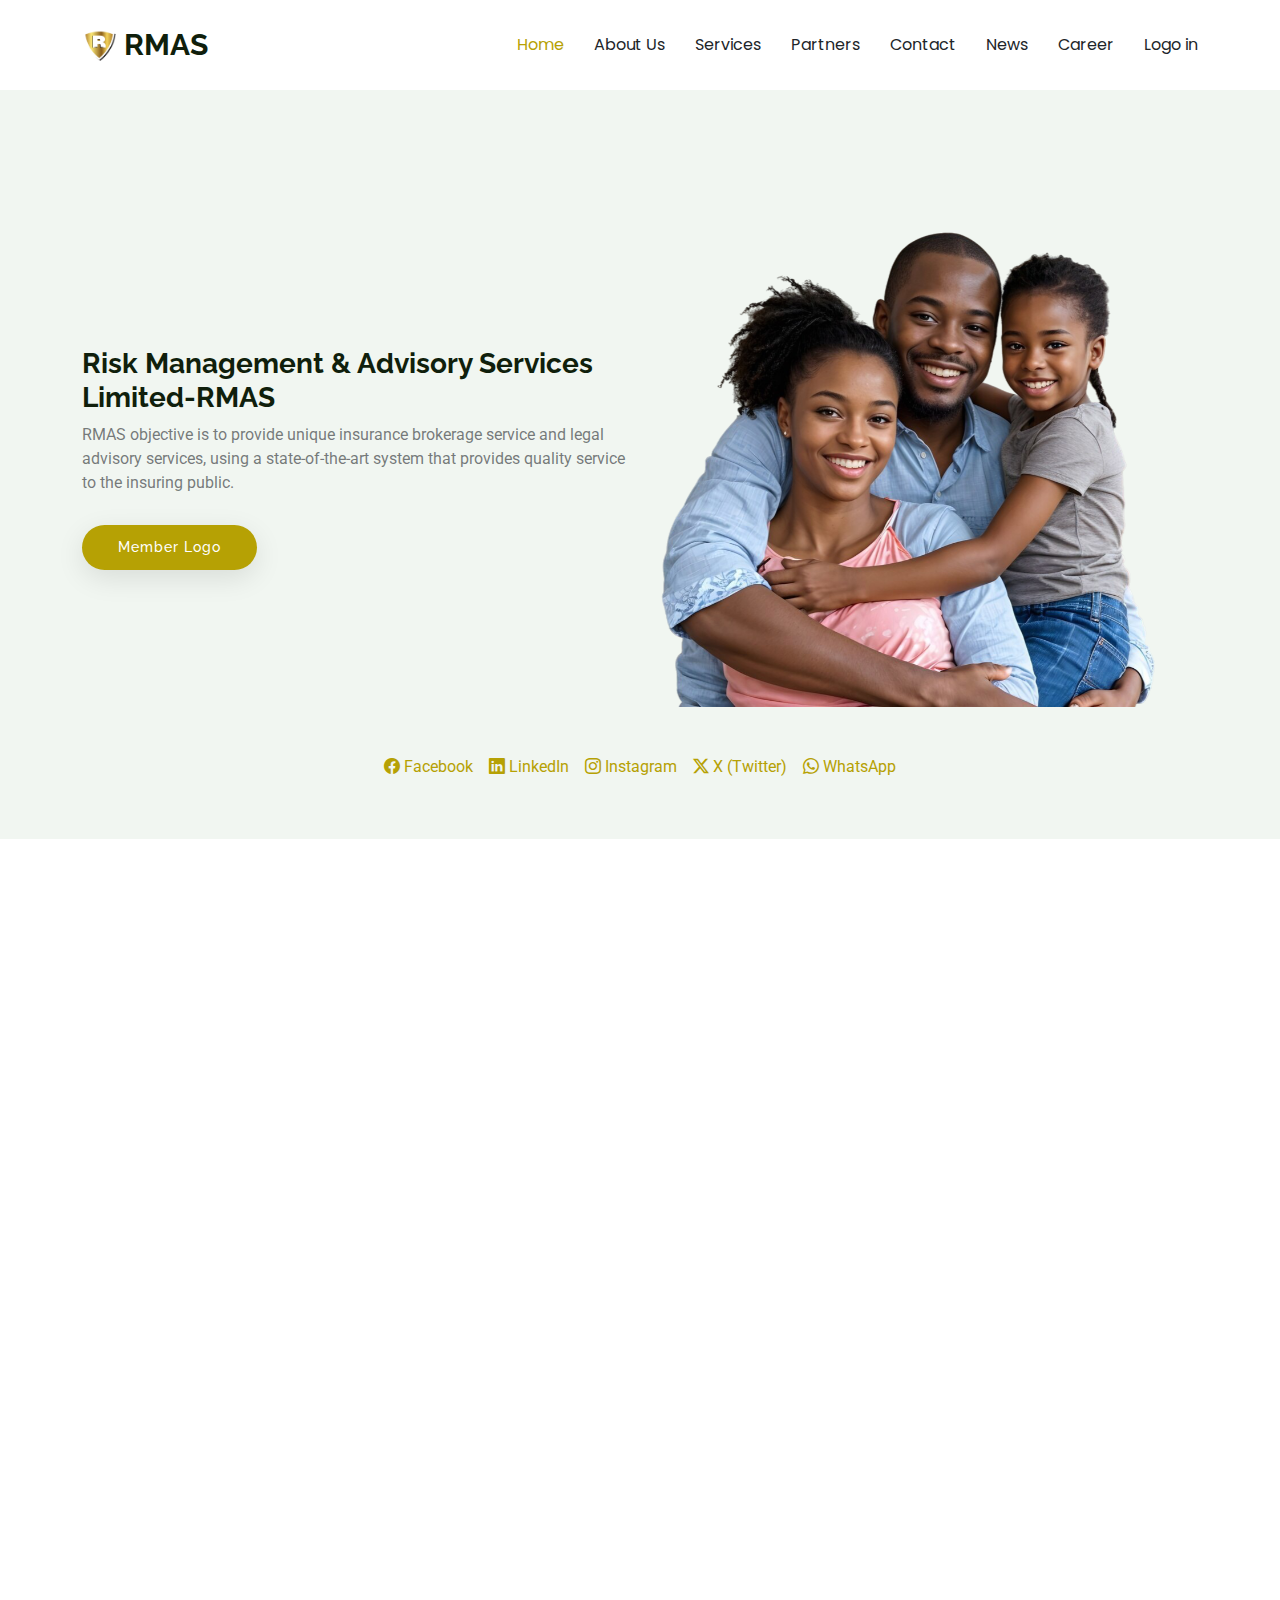
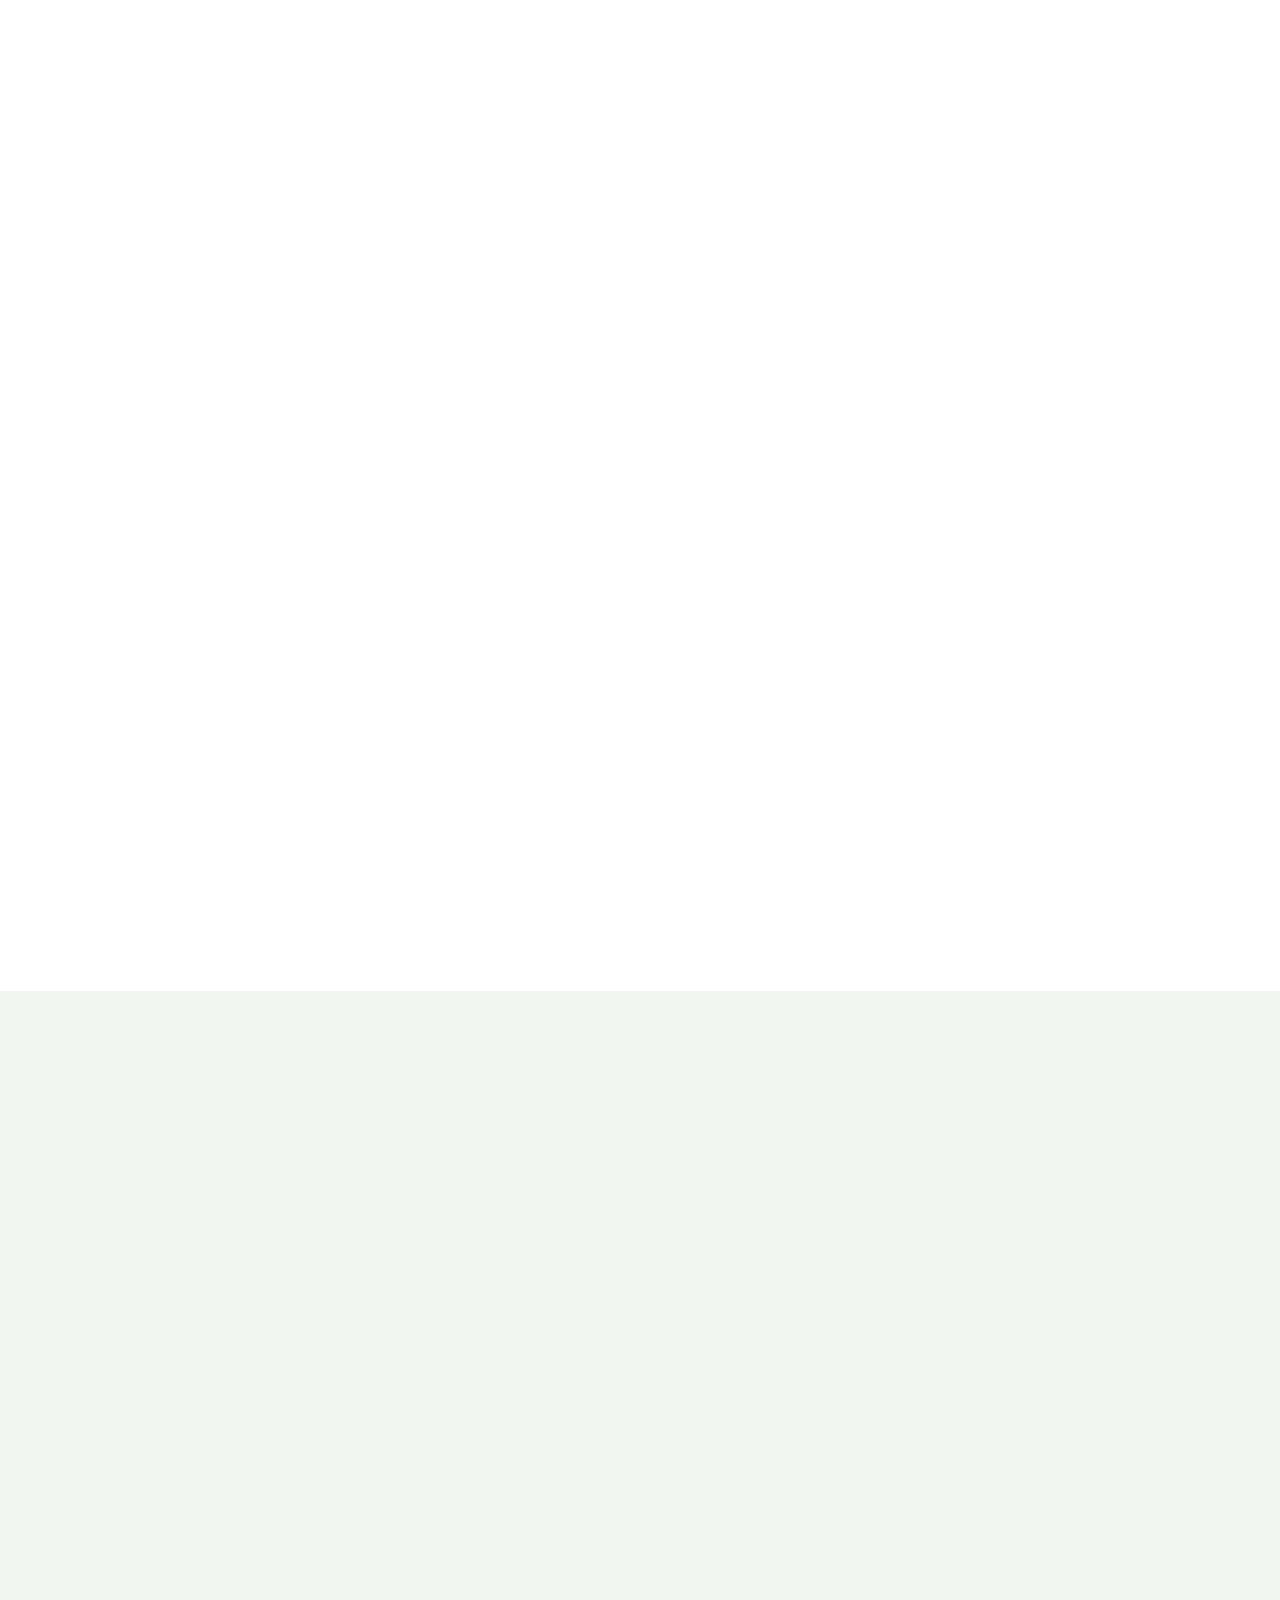
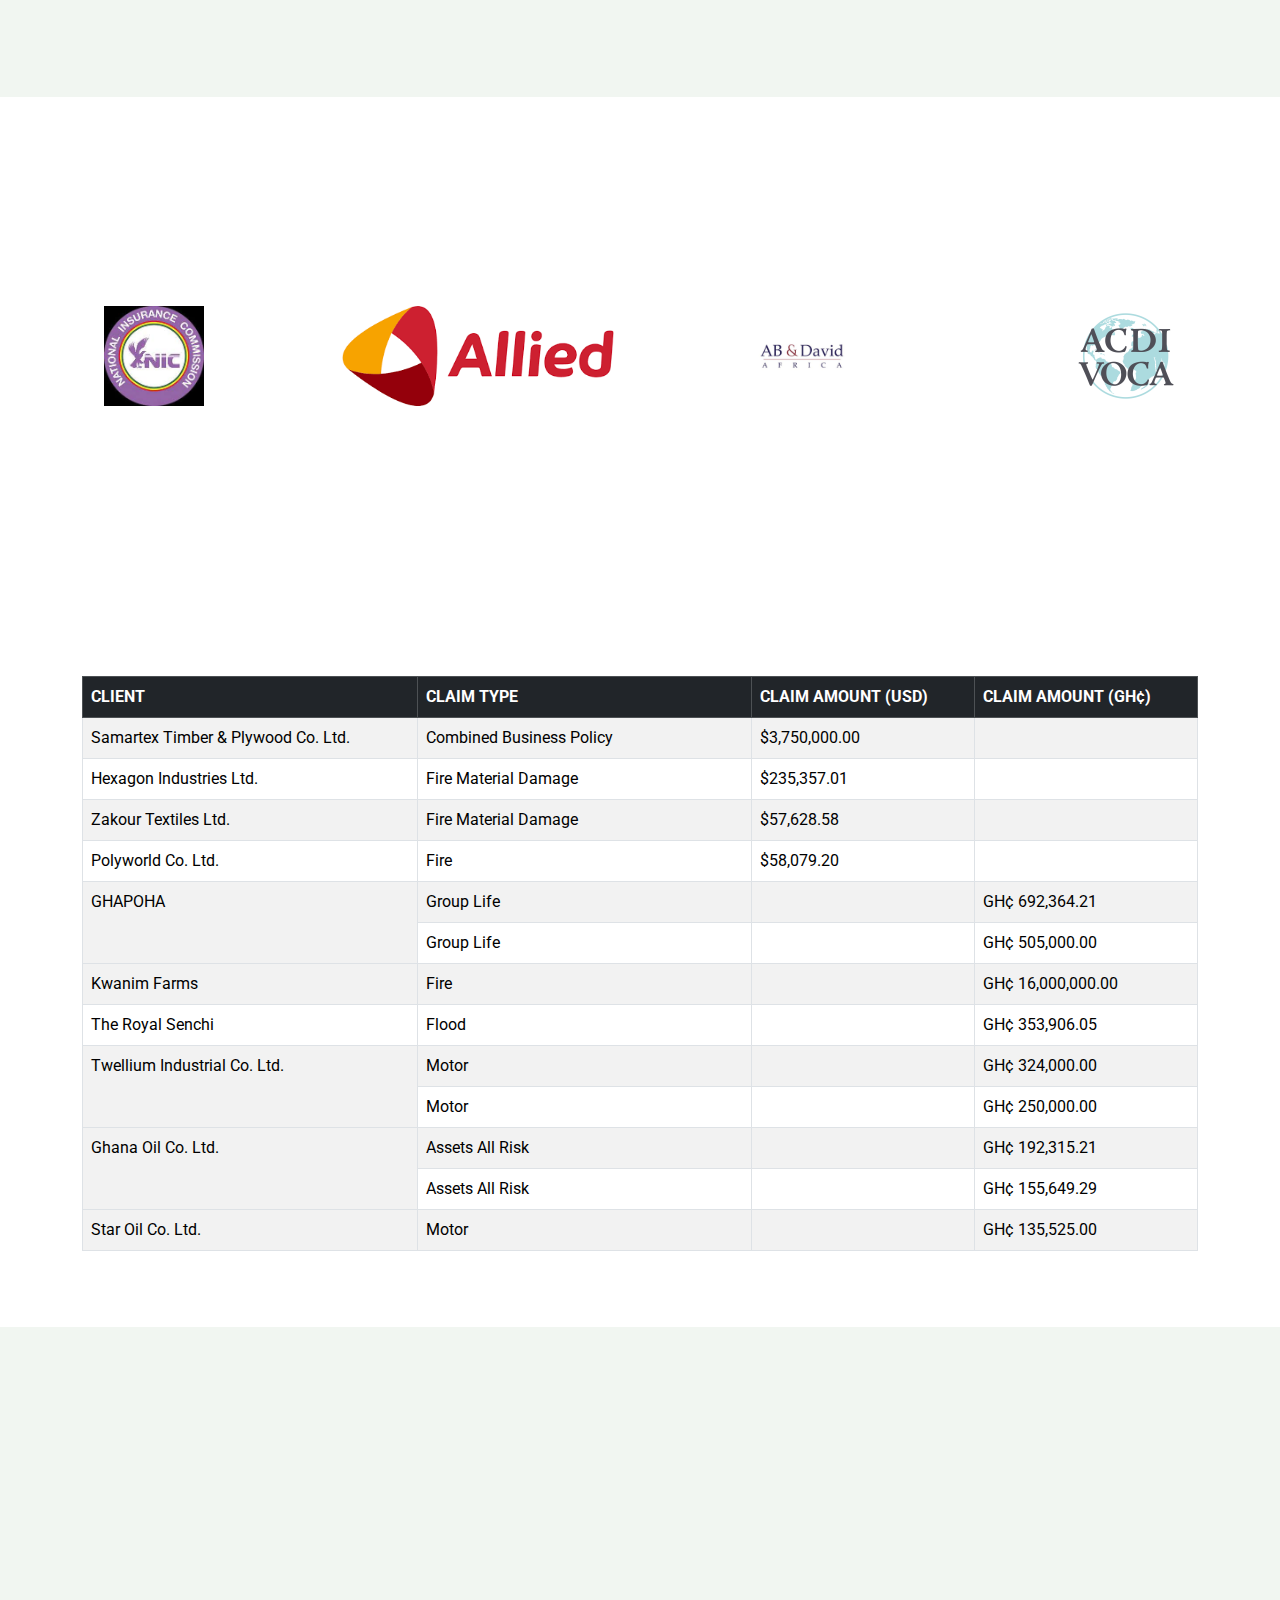
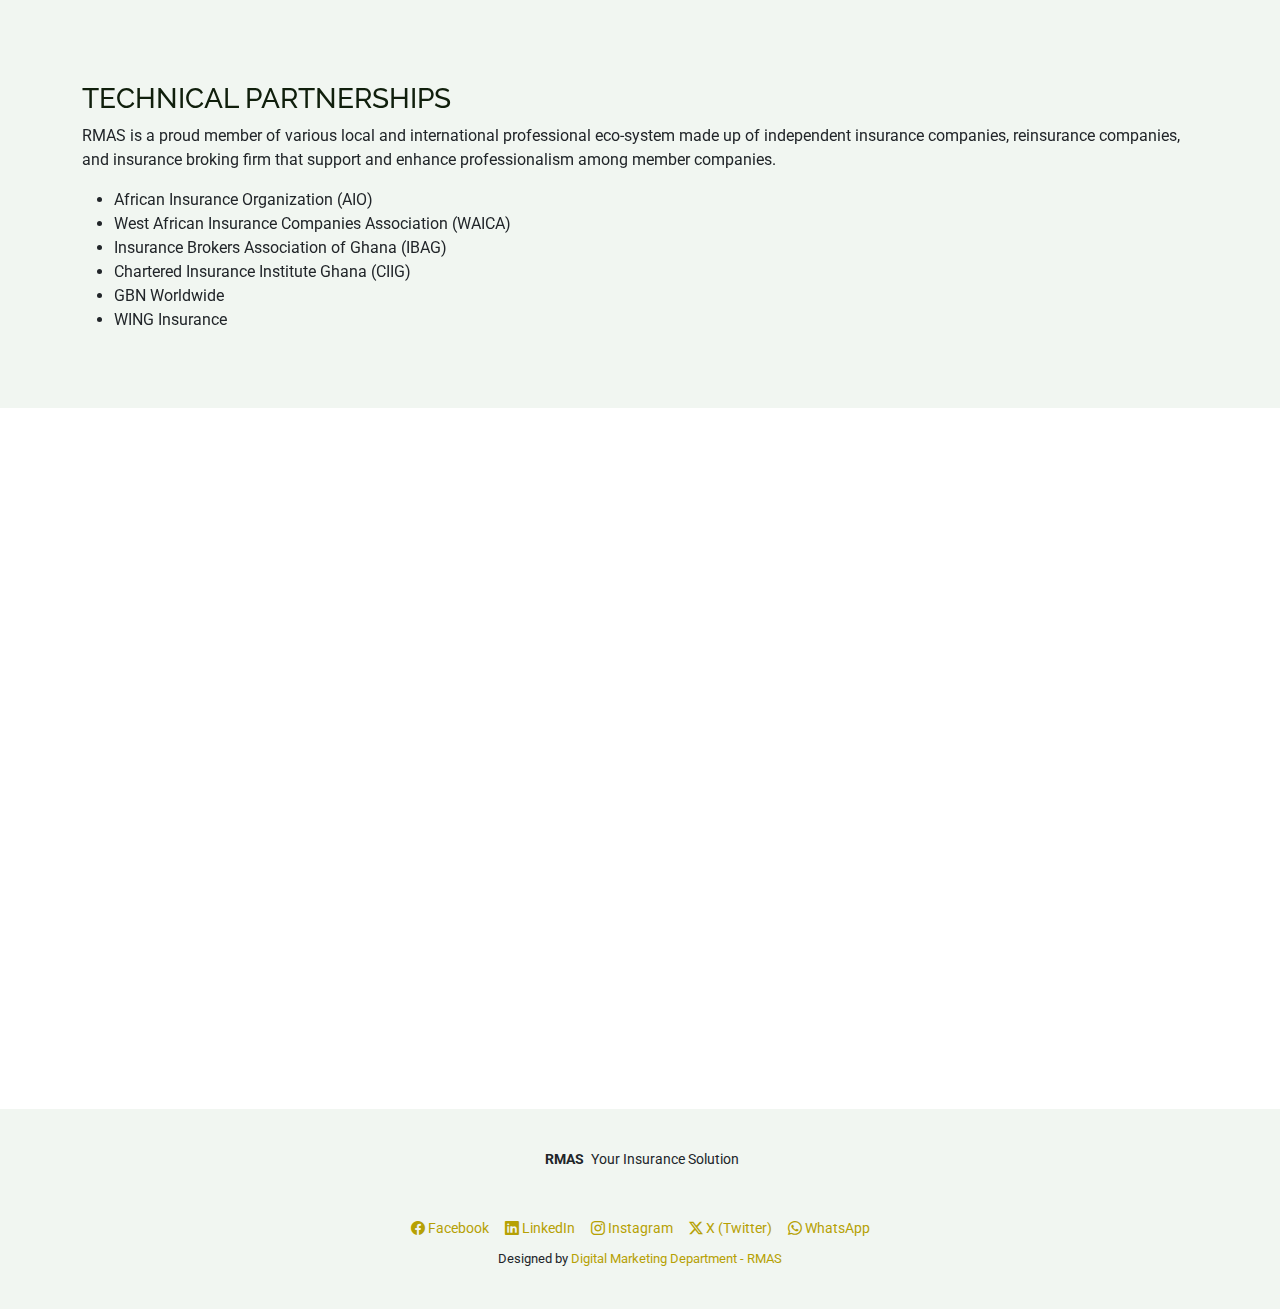
==== commit d8bdd8f5: "Updated hero section and added joy.png" ====
--- a/index.html
+++ b/index.html
@@ -94,7 +94,7 @@
       <nav id="navmenu" class="navmenu">
         <ul>
           <li><a href="#hero" class="active">Home</a></li>
-          <li><a href="#about">About</a></li>
+          <li><a href="#about">About Us</a></li>
           <li><a href="#services">Services</a></li>
           <li><a href="#features">Partners</a></li>
           <li><a href="#contact">Contact</a></li>
@@ -123,7 +123,7 @@
             </div>
           </div>
           <div class="col-lg-6 order-1 order-lg-2 d-flex justify-content-center light-background align-items-center">
-            <img src="assets/img/joyup.png" class="img-fluid" alt="Joyup Logo">
+            <img src="assets/img/joy.png" class="img-fluid" alt="Joyup Logo">
           </div>
     
           
@@ -191,10 +191,8 @@
                   <div class="col-lg-12">
                     <img src="assets/img/about3.jpg" class="img-fluid" alt="">
                   </div>
-                  <!--<div class="col-lg-12">
-                    <img src="assets/img/about4.jpg" class="img-fluid" alt="">
-                  </div>-->
-                </div>
+                
+                </div>-->
               </div>
             </div>
 
@@ -275,31 +273,28 @@
 
           <div class="col-lg-4 col-md-6" data-aos="fade-up" data-aos-delay="600">  
             <div class="service-item position-relative"> 
-                <h3 class="text-center mb-3">Connect with us</h3> <!-- Added Heading -->
+                <h3 class="text-center mb-3">Connect with us
+                  <br><a href="https://www.facebook.com/rmasbroker" target="_blank" class="text-decoration-none">
+                    <i class="bi bi-facebook"></i>
+                </a>
+                <a href="https://www.linkedin.com/company/risk-management-advisory-service-rmas/?viewAsMember=true" target="_blank" class="text-decoration-none">
+                    <i class="bi bi-linkedin"></i>
+                </a>
+                <a href="https://www.instagram.com/rmasbroker/" target="_blank" class="text-decoration-none">
+                    <i class="bi bi-instagram"></i>
+                </a>                
+                <a href="https://x.com/rmasbroker" target="_blank" class="text-decoration-none">
+                  <i class="bi bi-twitter-x"></i>
+              </a>
+                <a href="https://wa.me/0277595009" target="_blank" class="text-decoration-none">
+                  <i class="bi bi-whatsapp"></i>
+              </a>
+                </h3> <!-- Added Heading -->
                 <div class="ratio ratio-16x9">
-                    <blockquote class="instagram-media" 
-                        data-instgrm-permalink="https://www.instagram.com/p/CwAAnhjI6oz/" 
-                        data-instgrm-version="14">
-                    </blockquote> 
-                    <script async src="https://www.instagram.com/embed.js"></script>
-                </div>
-                <div class="d-flex justify-content-center align-items-center flex-wrap gap-3 mt-5">
-                  <a href="https://www.facebook.com/rmasbroker" target="_blank" class="text-decoration-none">
-                      <i class="bi bi-facebook"></i> Facebook
-                  </a>
-                  <a href="https://www.linkedin.com/company/risk-management-advisory-service-rmas/?viewAsMember=true" target="_blank" class="text-decoration-none">
-                      <i class="bi bi-linkedin"></i> LinkedIn
-                  </a>
-                  <a href="https://www.instagram.com/rmasbroker/" target="_blank" class="text-decoration-none">
-                      <i class="bi bi-instagram"></i> Instagram
-                  </a>                
-                  <a href="https://x.com/rmasbroker" target="_blank" class="text-decoration-none">
-                    <i class="bi bi-twitter-x"></i> X (Twitter)
-                </a>
-                  <a href="https://wa.me/0277595009" target="_blank" class="text-decoration-none">
-                    <i class="bi bi-whatsapp"></i> WhatsApp
-                </a>
-              </div>
+                  <video controls width="100%" class="services-img">
+                    <source src="assets/img/videos/fire.mp4" type="video/mp4">
+                </video>                
+                </div>
             </div>  
         </div> <!-- End Service Item -->
         <!-- End Service Item -->
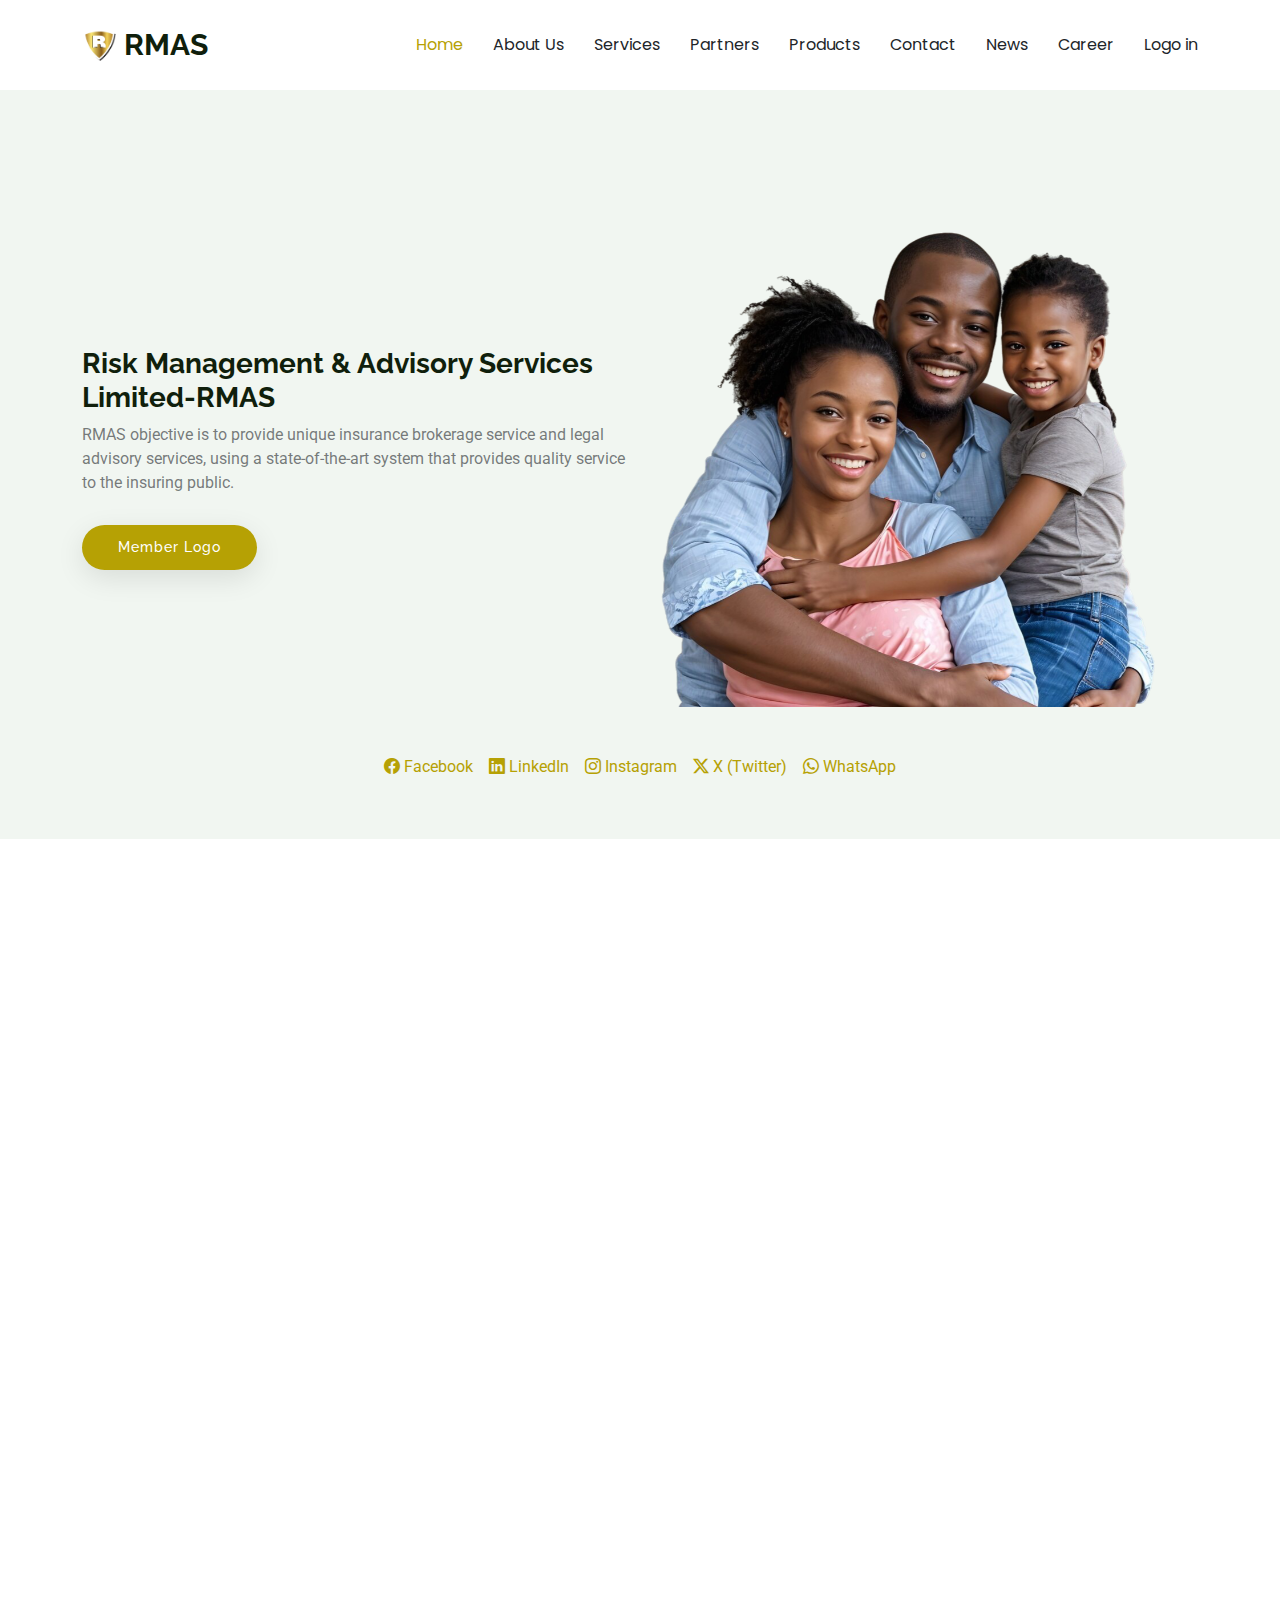
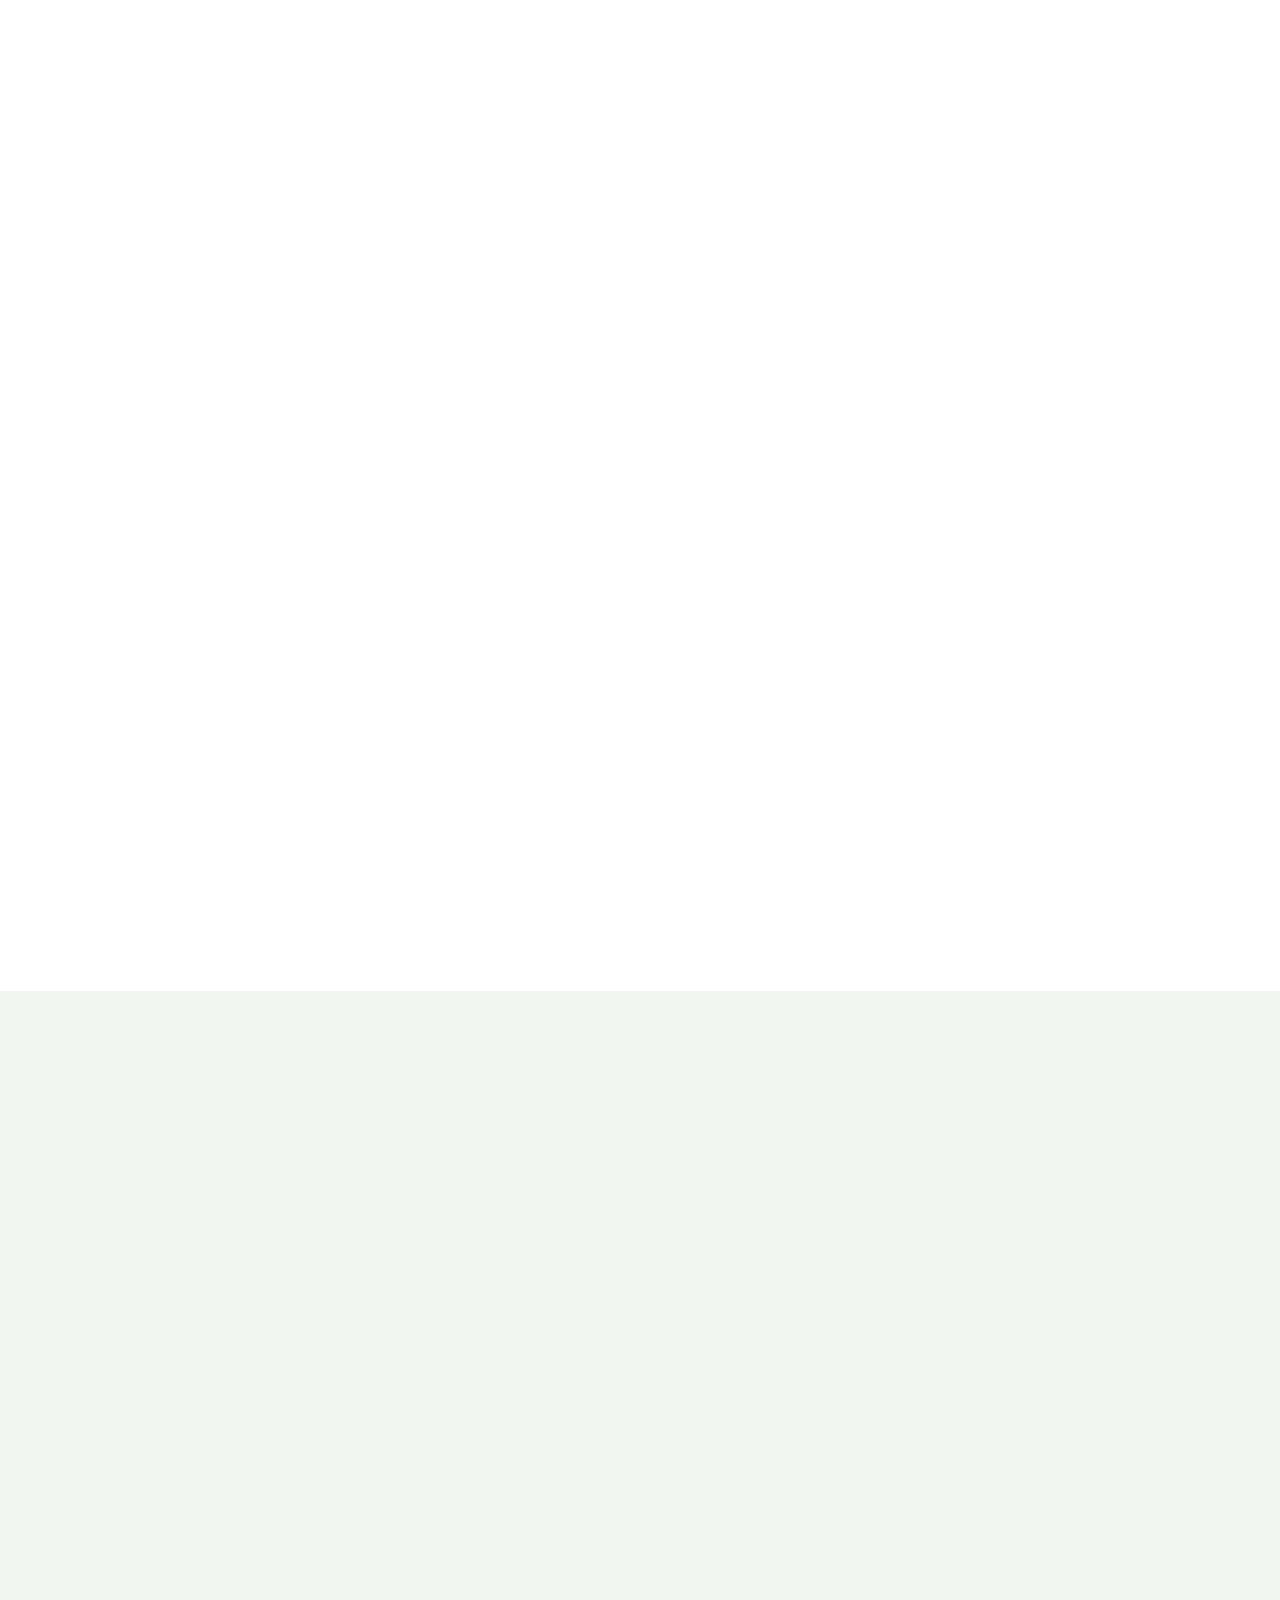
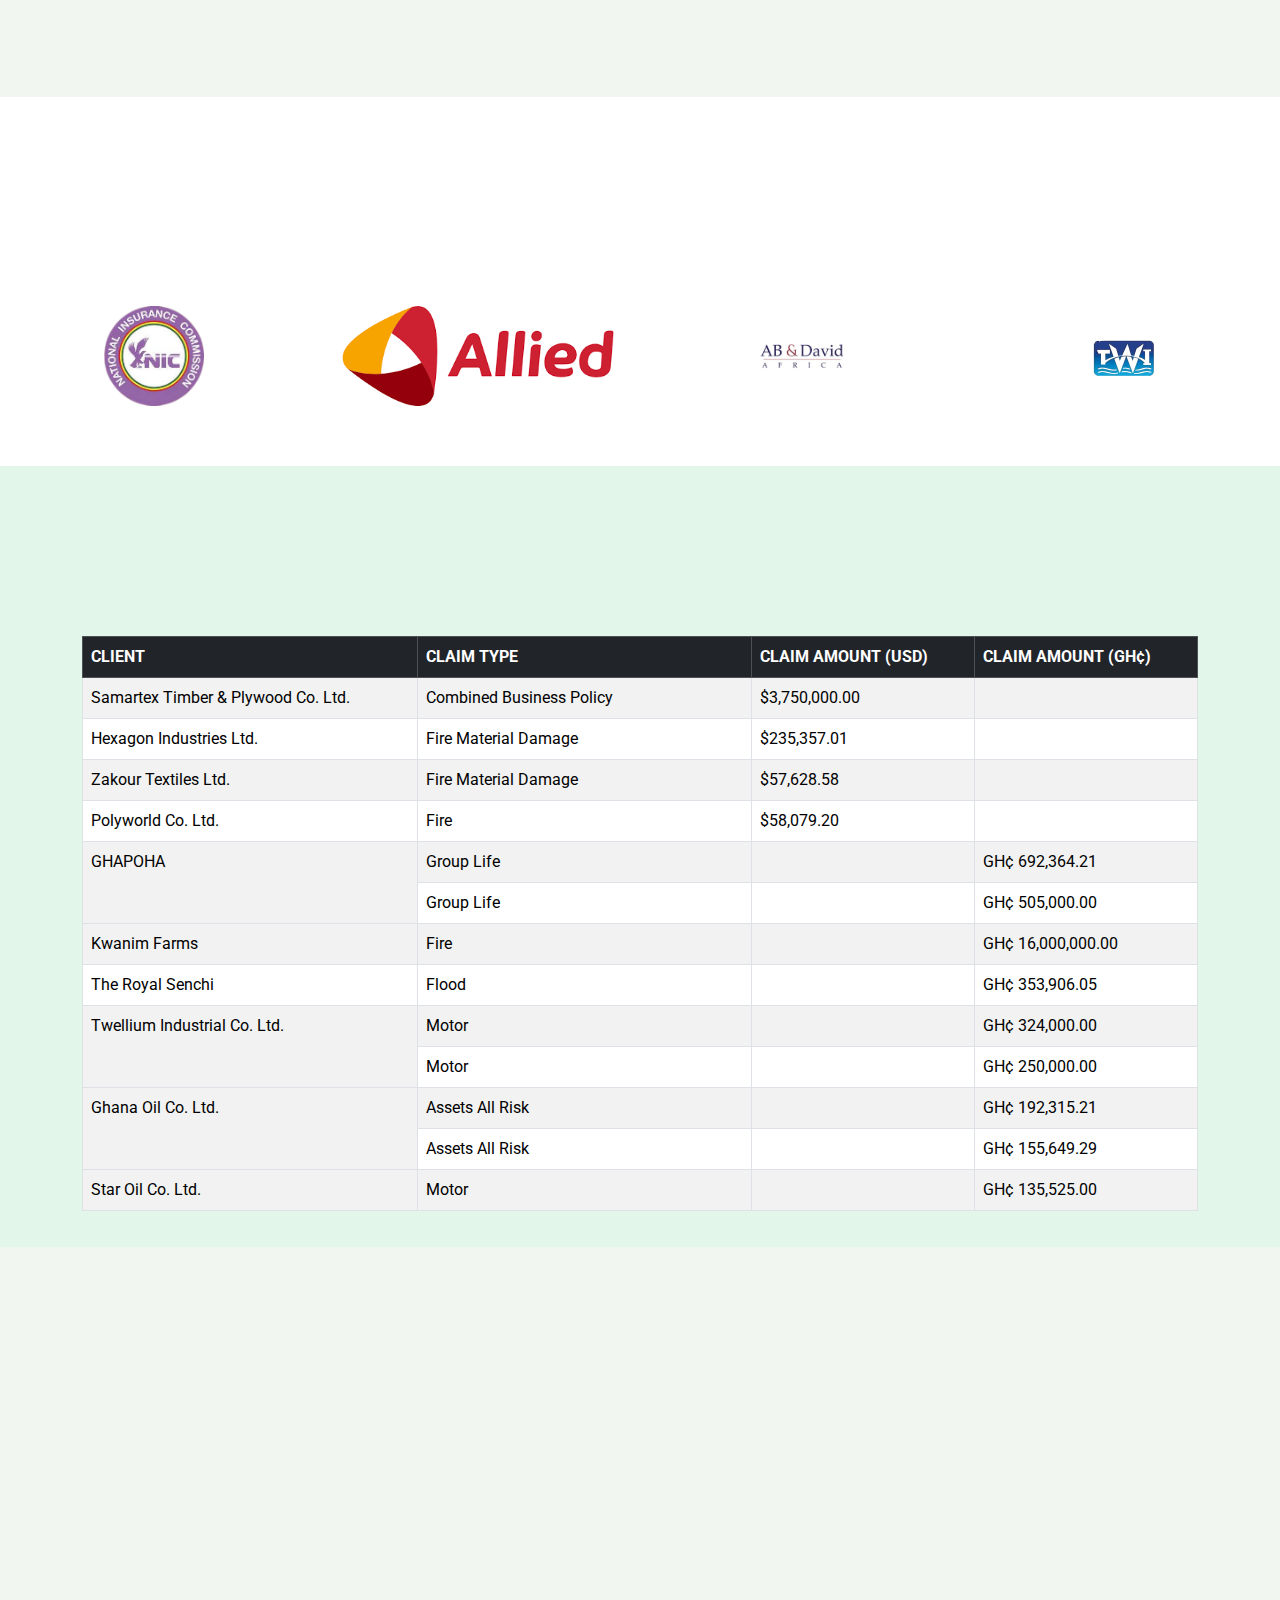
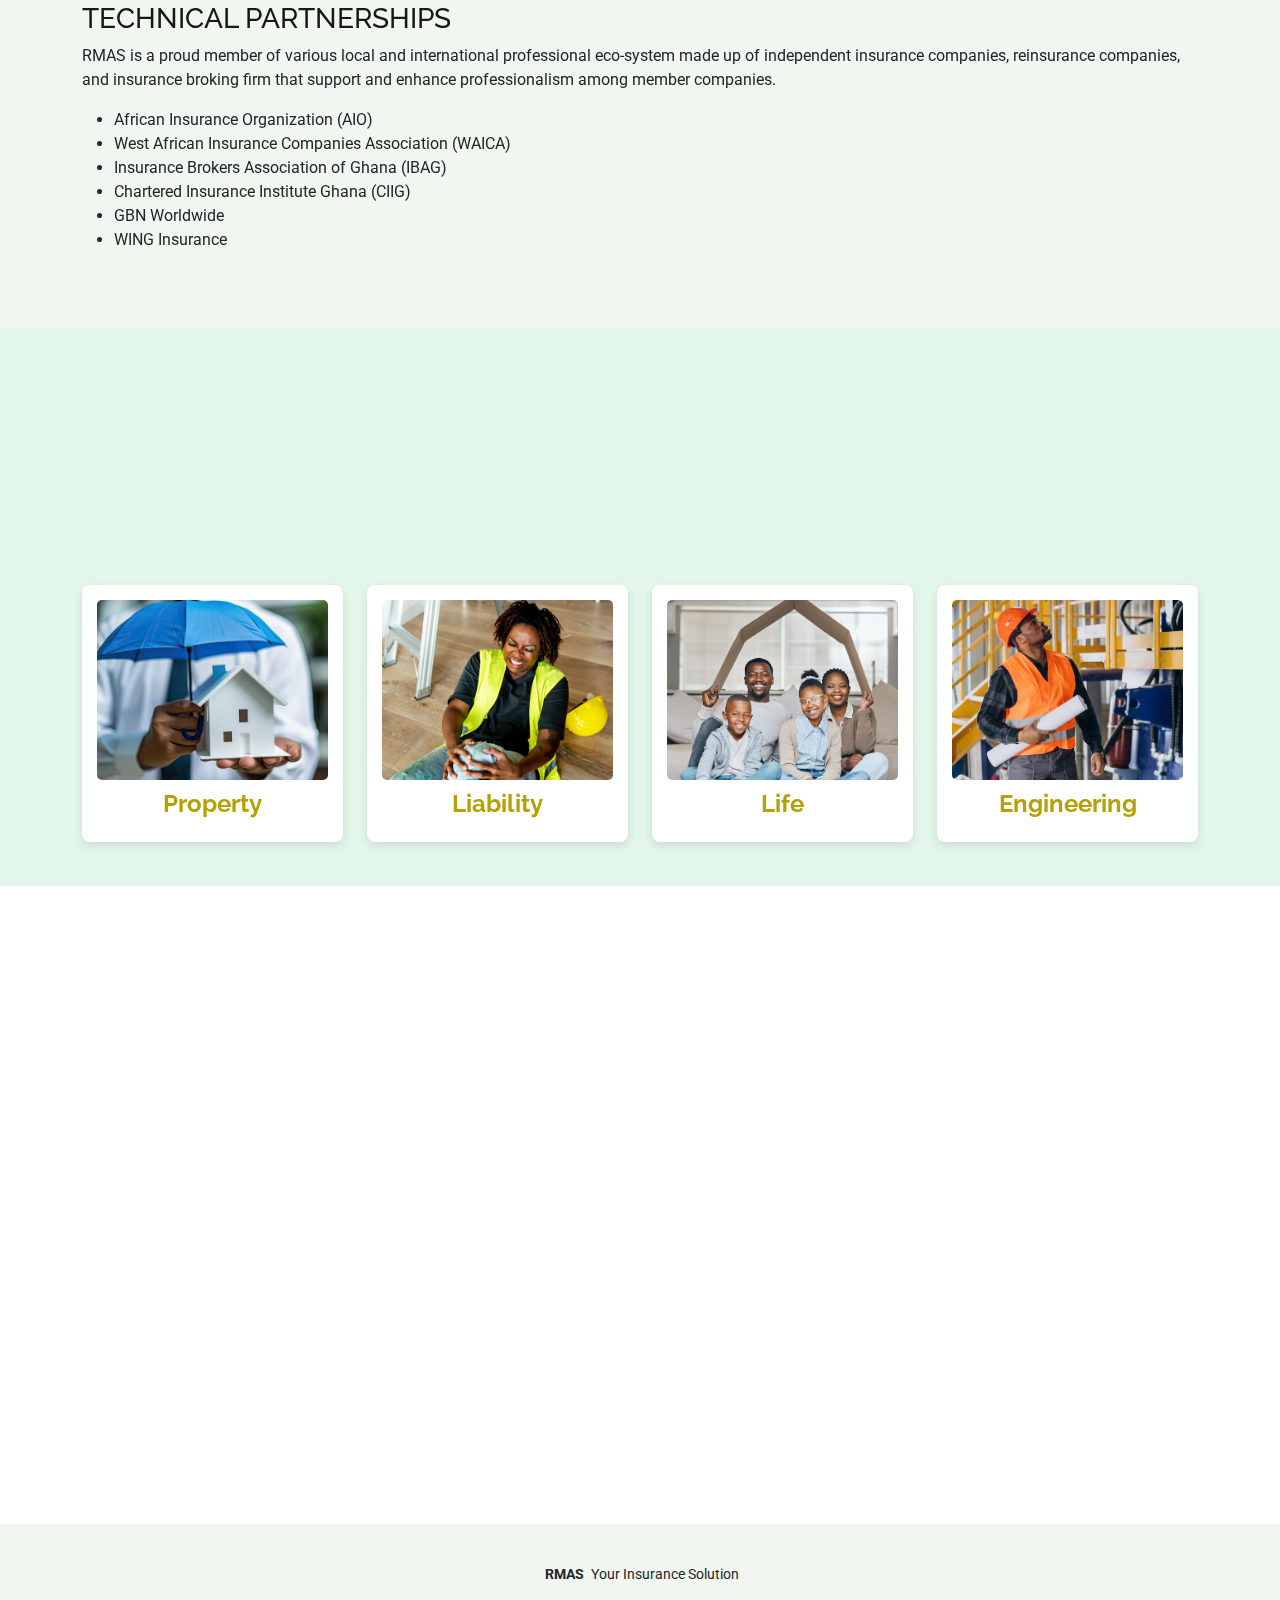
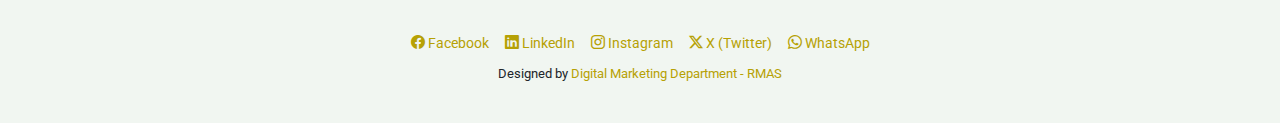
==== commit 7e27c968: "Updated products and images" ====
--- a/index.html
+++ b/index.html
@@ -96,9 +96,10 @@
           <li><a href="#hero" class="active">Home</a></li>
           <li><a href="#about">About Us</a></li>
           <li><a href="#services">Services</a></li>
-          <li><a href="#features">Partners</a></li>
+          <li><a href="#Partners">Partners</a></li>
+          <li><a href="#Products">Products</a></li>
           <li><a href="#contact">Contact</a></li>
-          <il><a href="news.html">News</a></il>
+          <li><a href="news.html">News</a></li>
           <li><a href="career.html">Career</a></li>
           <li><a href="https://rmasbroker.com/">Logo in</a></li>
         </ul>
@@ -192,7 +193,7 @@
                     <img src="assets/img/about3.jpg" class="img-fluid" alt="">
                   </div>
                 
-                </div>-->
+                </div>
               </div>
             </div>
 
@@ -512,7 +513,7 @@
             <div class="carousel-item active">
                 <div class="row g-3 justify-content-center">
                     <div class="col-2 col-sm-4 col-md-3 d-flex justify-content-center align-items-center">
-                        <img src="assets/img/clients/nic.jpg" class="img-fluid" alt="NIC Logo" style="max-height: 100px; object-fit: contain;">
+                        <img src="assets/img/clients/nic.png" class="img-fluid" alt="NIC Logo" style="max-height: 100px; object-fit: contain;">
                     </div>
                     <div class="col-2 col-sm-4 col-md-3 d-flex justify-content-center align-items-center">
                         <img src="assets/img/clients/allied.png" class="img-fluid" alt="Allied Logo" style="max-height: 100px; object-fit: contain;">
@@ -521,8 +522,8 @@
                         <img src="assets/img/clients/ab&david.jpg" class="img-fluid" alt="AB & David Logo" style="max-height: 100px; object-fit: contain;">
                     </div>
                     <div class="col-2 col-sm-4 col-md-3 d-flex justify-content-center align-items-center">
-                        <img src="assets/img/clients/acdi voca.webp" class="img-fluid" alt="ACDI VOCA Logo" style="max-height: 100px; object-fit: contain;">
-                    </div>
+                      <img src="assets/img/clients/twellium.png" class="img-fluid" alt="Twellium Logo" style="max-height: 100px; object-fit: contain;">
+                  </div>
                 </div>
             </div>
             
@@ -574,9 +575,7 @@
                     <div class="col-2 col-sm-4 col-md-3 d-flex justify-content-center align-items-center">
                         <img src="assets/img/clients/xds.jpg" class="img-fluid" alt="XDS Logo" style="max-height: 100px; object-fit: contain;">
                     </div>
-                    <div class="col-2 col-sm-4 col-md-3 d-flex justify-content-center align-items-center">
-                        <img src="assets/img/clients/twellium.png" class="img-fluid" alt="Twellium Logo" style="max-height: 100px; object-fit: contain;">
-                    </div>
+                    
                 </div>
             </div>
         </div>
@@ -596,7 +595,7 @@
     </section><!-- /client Section -->
 
    <!--claim section-->
-    <section id=""class="">
+    <section id="" style="background-color: #e3f6ea; padding: 20px;">
       <!-- Section Title -->  
       <div class="container section-title" data-aos="fade-up">  
         <h2>Claims</h2>  
@@ -698,7 +697,7 @@
     </section><!--end of claims section-->
     
     <!-- FAQ Section -->
-<section id="features" class="faq section light-background">
+<section id="Partners" class="faq section light-background">
   <!-- Section Title -->
   <div class="container section-title" data-aos="fade-up">
     <h2>Partners</h2>
@@ -710,9 +709,10 @@
         <div class="col-md-6 col-lg-6" data-aos="fade-up" data-aos-delay="100">
             <div class="content px-xl-5">
                 <h3><span>Please </span><strong>Note</strong></h3>
-                <p>
-                    RMAS is licensed to deal with any Insurance Company. We always select the best or a combination of the best to ensure a holistic coverage for our client.
-                </p>
+                <p style="color: #222; font-size: 1.0rem; font-weight: 400; line-height: 1.2; letter-spacing: 0.5px;">
+                  RMAS is licensed to deal with any Insurance Company. 
+                  <span style="color: #b6a104; font-weight: 800;">We always select the best</span> 
+                  or a combination of the best to ensure a holistic coverage for our clients.                </p>
             </div>
         </div>
 
@@ -721,9 +721,9 @@
             <div class="row gy-4 d-flex flex-wrap">
                 
                 <!-- First FAQ Box -->
-                <div class="col-md-6 col-lg-6" data-aos="fade-up" data-aos-delay="200">
+                <div class="col-md-6 col-lg-6" data-aos="fade-up" data-aos-delay="200" >
                     <div class="feature-box faq-item">
-                        <div class="faq-title">
+                        <div class="faq-title"style="background-color: #b6a104">
                             <i class="bi bi-check-circle text-success"></i>
                             <h4>General Insurance </h4>
                             <i class="faq-toggle bi bi-chevron-down"></i>
@@ -763,7 +763,7 @@
                 <!-- Second FAQ Box -->
                 <div class="col-md-6 col-lg-6" data-aos="fade-up" data-aos-delay="300">
                     <div class="feature-box faq-item">
-                        <div class="faq-title">
+                        <div class="faq-title" style="background-color: #b6a104">
                             <i class="bi bi-check-circle text-success"></i>
                             <h4>Life Insurance</h4>
                             <i class="faq-toggle bi bi-chevron-down"></i>
@@ -792,7 +792,7 @@
                 <!-- Third FAQ Box -->
                 <div class="col-md-6 col-lg-6" data-aos="fade-up" data-aos-delay="400">
                     <div class="feature-box faq-item">
-                        <div class="faq-title">
+                        <div class="faq-title" style="background-color: #b6a104">
                             <i class="bi bi-check-circle text-success"></i>
                             <h4>Medical & Health Insurance</h4>
                             <i class="faq-toggle bi bi-chevron-down"></i>
@@ -837,13 +837,133 @@
 </div>
 </section><!-- /partners Section -->
 
+<section id="Products" style="background-color: #e3f6ea; padding: 20px;">
+  <!-- Section Title -->
+  <div class="container section-title" data-aos="fade-up">
+    <h2>Products</h2>
+    <div>RELEVANCE OF <span class="description-title">INSURANCE TO BUSINESS </span>OPERATIONS</div>
+    <p>The contemporary environment in which businesses operate is very complex, unpredictable, and volatile, causing a lot of losses to both physical and financial/economic assets and causing financial  insecurity to business. 
+    </p>
+  </div><!-- End Section Title -->
+
+  <div class="container my-4">
+    <div class="row">
+        <div class="col-md-3">
+            <div class="product-card">
+                <img src="assets/img/products/property.jpg" alt="Property">
+                <h4>Property</h4>
+                <div class="product-info">
+                  <h5>Property</h5>
+                  <ul>
+                      <li>All Risk/Office Comprehensive Insurance</li>
+                      <li>Fire Insurance</li>
+                      <li>Business Interruption Insurance</li>
+                      <li>Burglary Insurance</li>
+                      <li>Goods In-Transit/Cash In Transit Insurance</li>
+                      <li>Motor Insurance</li>
+                      <li>Bank Blanket Policy</li>
+                      <li>Homeowners Comprehensive Insurance</li>
+                      <li>Marine Insurance</li>
+                  </ul>
+              </div>
+              
+            </div>
+        </div>
+        <div class="col-md-3">
+            <div class="product-card">
+                <img src="assets/img/products/liability.avif" alt="Liability">
+                <h4>Liability</h>
+                <div class="product-info">
+                  <h5>Liability</h5>
+                    <p>
+                      <ul>  
+                        <li>General Liability (Public)</li>  
+                        <li>Product Liability</li>  
+                        <li>Fidelity Guarantee</li>  
+                        <li>Professional Indemnity</li>  
+                        <li>Employers Liability</li>  
+                    </ul>  
+                    </p>
+                </div>
+            </div>
+        </div>
+        <div class="col-md-3">
+            <div class="product-card">
+                <img src="assets/img/products/life.jpg" alt="Life">
+                <h4>Life</h4>
+                <div class="product-info">
+                  <h5>Life</h5>
+                    <p>
+                      <ul>  
+                        <li>Group Life</li>  
+                        <li>Individual Life</li>  
+                        <li>Mortgage Protection</li>  
+                        <li>Whole Life</li>  
+                    </ul>  
+                    </p>
+                </div>
+            </div>
+        </div>
+        <div class="col-md-3">
+          <div class="product-card">
+              <img src="assets/img/products/engineering.avif" alt="Engineering">
+              <h4>Engineering</h4>
+              <div class="product-info">
+                <h5>Engineering</h5>
+                  <p>
+                    <ul>  
+                      <li>Boiler Contractors</li>  
+                      <li>Erection All Risk</li>  
+                  </ul>  
+                  </p>
+              </div>
+          </div>
+      </div>
+    </div>
+</div>
+<script>
+  document.querySelectorAll('.product-card').forEach(card => {
+      card.addEventListener('click', function () {
+          // Remove 'active' class from all cards
+          document.querySelectorAll('.product-card').forEach(c => {
+              if (c !== this) c.classList.remove('active');
+          });
+
+          // Toggle 'active' class for the clicked card
+          this.classList.toggle('active');
+
+          // Hide all product info sections except the clicked one
+          document.querySelectorAll('.product-info').forEach(info => {
+              if (info !== this.querySelector('.product-info')) {
+                  info.style.display = 'none';
+              }
+          });
+
+          // Toggle visibility of the clicked product info
+          const info = this.querySelector('.product-info');
+          info.style.display = (info.style.display === 'block') ? 'none' : 'block';
+      });
+  });
+
+  // Initially hide all product info sections
+  document.querySelectorAll('.product-info').forEach(info => {
+      info.style.display = 'none';
+  });
+</script>
+
+  <!-- Your content here -->
+</section>
+
+
+
+
     <!-- Contact Section -->
     <section id="contact" class="contact section">
 
       <!-- Section Title -->
       <div class="container section-title" data-aos="fade-up">
         <h2>Contact</h2>
-        <div><span class="description-title">Contact Us</span></div>
+        <div>We are pleased to be of service to you at <span class="description-title">NO ADDITIONAL COST.</span></div>
       </div><!-- End Section Title -->
 
       <div class="container" data-aos="fade" data-aos-delay="100">
@@ -922,7 +1042,6 @@
             <div>
               <p>The company is manned by qualified and experienced professionals trained in Insurance, Law, Risk Management, and Advisory services. An added advantage is our strong working relationships with personnel from all major insurance companies, allowing us to efficiently facilitate processes and reduce turnaround times.</p>
             <p>We invite you to utilize our services, as we consistently provide competitive quotes that help reduce your premium expenditures. Additionally, we conduct regular surveys to minimize your exposures and identify any coverage gaps, ensuring that you remain comprehensively insured.</p>
-           <p>We are pleased to be of service to you at <strong>NO ADDITIONAL COST</strong>.</p> 
           </div>
           </div>
 
@@ -985,7 +1104,34 @@
 
   <!-- Scroll Top -->
   <a href="#" id="scroll-top" class="scroll-top d-flex align-items-center justify-content-center"><i class="bi bi-arrow-up-short"></i></a>
-
+  <script>
+    document.addEventListener("DOMContentLoaded", function () {
+        const sections = document.querySelectorAll("section"); // Select all sections
+        const navLinks = document.querySelectorAll(".navmenu ul li a");
+  
+        function changeActiveLink() {
+            let scrollY = window.scrollY;
+  
+            sections.forEach(section => {
+                let sectionTop = section.offsetTop - 100;
+                let sectionHeight = section.clientHeight;
+                let sectionId = section.getAttribute("id");
+  
+                if (scrollY >= sectionTop && scrollY < sectionTop + sectionHeight) {
+                    navLinks.forEach(link => {
+                        link.classList.remove("active");
+                        if (link.getAttribute("href") === `#${sectionId}`) {
+                            link.classList.add("active");
+                        }
+                    });
+                }
+            });
+        }
+  
+        window.addEventListener("scroll", changeActiveLink);
+    });
+  </script>
+  
   <!-- Preloader -->
  <!--<div id="preloader"></div>-->
 
--- a/assets/css/main.css
+++ b/assets/css/main.css
@@ -1326,6 +1326,65 @@
   color: var(--accent-color);
 }
 
+.product-card {
+  position: relative;
+  text-align: center;
+  cursor: pointer;
+  transition: all 0.3s ease-in-out;
+  overflow: hidden;
+  background: #fff;
+  padding: 15px;
+  border-radius: 8px;
+  box-shadow: 0px 4px 10px rgba(0, 0, 0, 0.1);
+}
+
+.product-card img {
+  width: 100%;
+  height: 180px;
+  object-fit: cover;
+  transition: transform 0.3s ease-in-out;
+  border-radius: 5px;
+}
+
+.product-card h4 {
+  margin-top: 10px;
+  font-weight: bold;
+  color: #b6a104;
+  transition: color 0.3s ease-in-out;
+}
+
+.product-card h5 {
+  margin-top: 10px;
+  font-weight: bold;
+  color: #b6a104;
+  transition: color 0.3s ease-in-out;
+}
+
+.product-info {
+  position: absolute;
+  bottom: 0;
+  left: 0;
+  width: 100%;
+  background: rgba(0, 0, 0, 0.8);
+  color: #fff;
+  padding: 10px;
+  text-align: left;
+  font-size: 13px;
+  font-weight: 600;
+  transform: translateY(100%);
+  transition: transform 0.3s ease-in-out;
+  opacity: 0;
+}
+
+.product-card.active .product-info {
+  transform: translateY(0);
+  opacity: 1;
+}
+
+.product-card:hover img {
+  transform: scale(1.1);
+}
+
 /*--------------------------------------------------------------
 # Starter Section Section
 --------------------------------------------------------------*/
